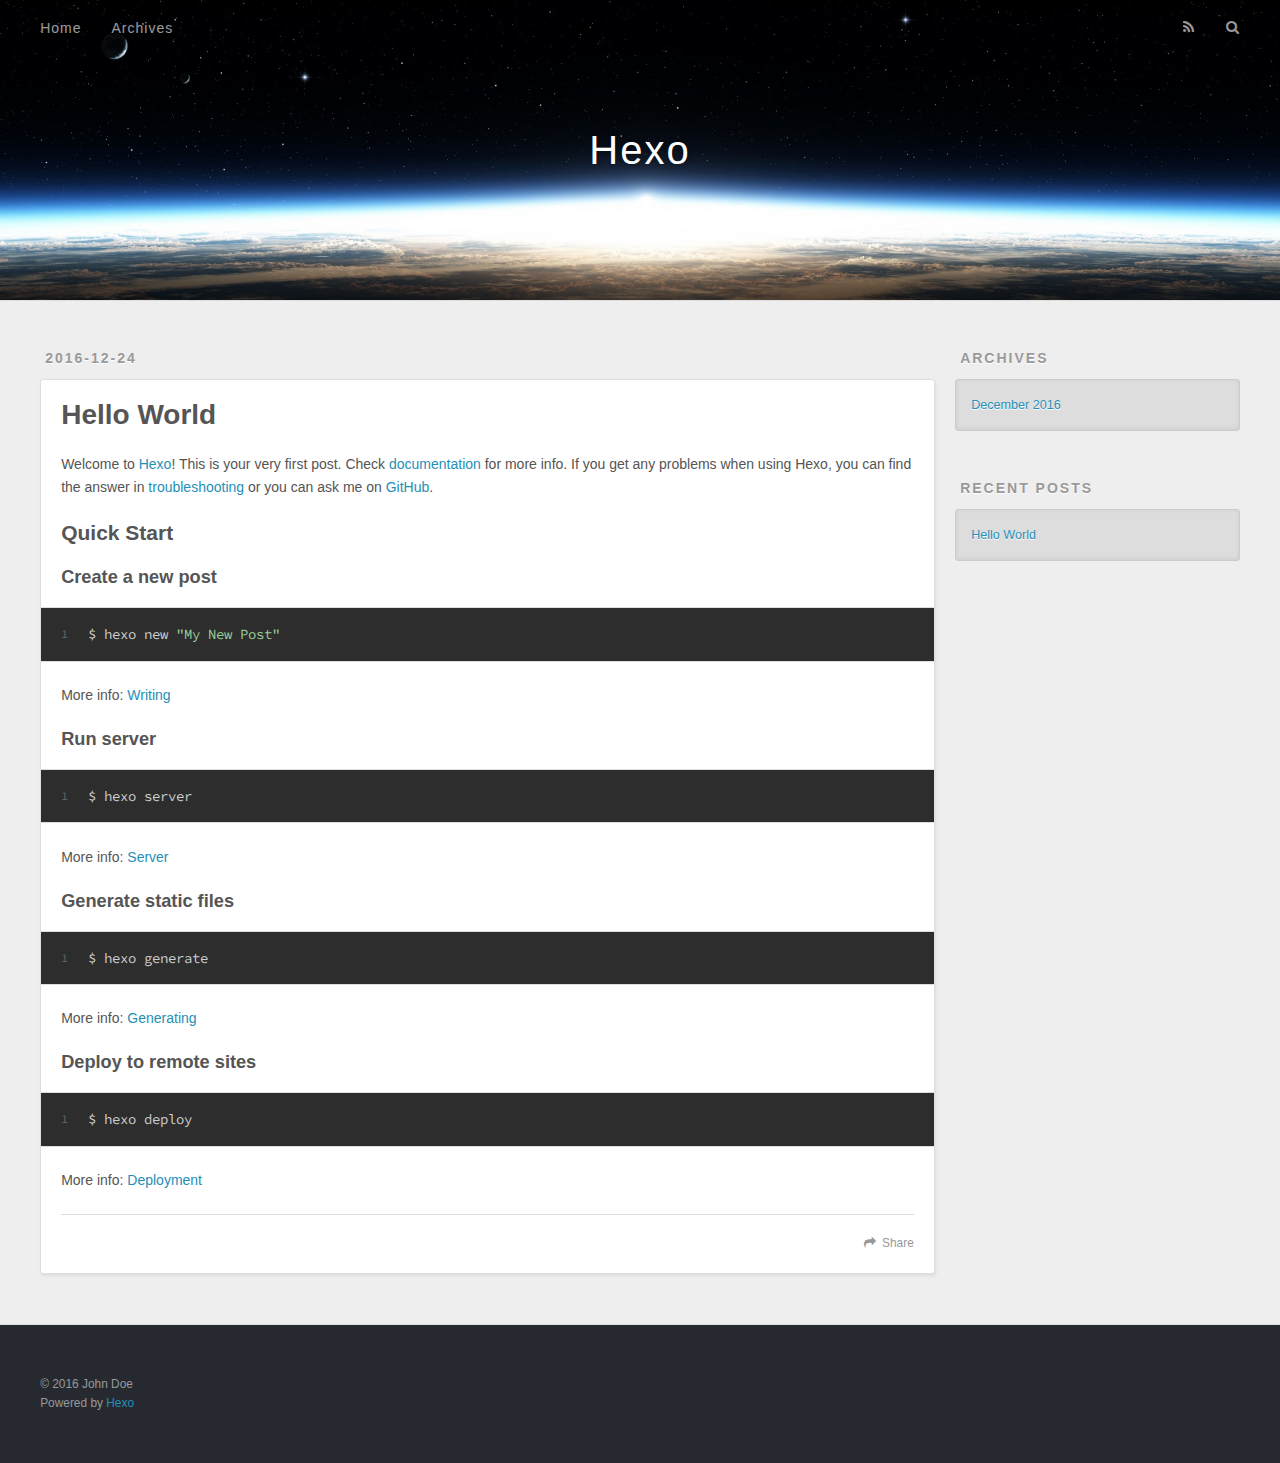
==== index.html @ 3298dacc "Site updated: 2016-12-24 10:16:02" ====
<!DOCTYPE html>
<html>
<head>
  <meta charset="utf-8">
  
  <title>Hexo</title>
  <meta name="viewport" content="width=device-width, initial-scale=1, maximum-scale=1">
  <meta property="og:type" content="website">
<meta property="og:title" content="Hexo">
<meta property="og:url" content="http://yoursite.com/index.html">
<meta property="og:site_name" content="Hexo">
<meta name="twitter:card" content="summary">
<meta name="twitter:title" content="Hexo">
  
    <link rel="alternate" href="/atom.xml" title="Hexo" type="application/atom+xml">
  
  
    <link rel="icon" href="/favicon.png">
  
  
    <link href="//fonts.googleapis.com/css?family=Source+Code+Pro" rel="stylesheet" type="text/css">
  
  <link rel="stylesheet" href="/css/style.css">
  

</head>

<body>
  <div id="container">
    <div id="wrap">
      <header id="header">
  <div id="banner"></div>
  <div id="header-outer" class="outer">
    <div id="header-title" class="inner">
      <h1 id="logo-wrap">
        <a href="/" id="logo">Hexo</a>
      </h1>
      
    </div>
    <div id="header-inner" class="inner">
      <nav id="main-nav">
        <a id="main-nav-toggle" class="nav-icon"></a>
        
          <a class="main-nav-link" href="/">Home</a>
        
          <a class="main-nav-link" href="/archives">Archives</a>
        
      </nav>
      <nav id="sub-nav">
        
          <a id="nav-rss-link" class="nav-icon" href="/atom.xml" title="RSS Feed"></a>
        
        <a id="nav-search-btn" class="nav-icon" title="Search"></a>
      </nav>
      <div id="search-form-wrap">
        <form action="//google.com/search" method="get" accept-charset="UTF-8" class="search-form"><input type="search" name="q" results="0" class="search-form-input" placeholder="Search"><button type="submit" class="search-form-submit">&#xF002;</button><input type="hidden" name="sitesearch" value="http://yoursite.com"></form>
      </div>
    </div>
  </div>
</header>
      <div class="outer">
        <section id="main">
  
    <article id="post-hello-world" class="article article-type-post" itemscope itemprop="blogPost">
  <div class="article-meta">
    <a href="/2016/12/24/hello-world/" class="article-date">
  <time datetime="2016-12-24T02:09:33.620Z" itemprop="datePublished">2016-12-24</time>
</a>
    
  </div>
  <div class="article-inner">
    
    
      <header class="article-header">
        
  
    <h1 itemprop="name">
      <a class="article-title" href="/2016/12/24/hello-world/">Hello World</a>
    </h1>
  

      </header>
    
    <div class="article-entry" itemprop="articleBody">
      
        <p>Welcome to <a href="https://hexo.io/" target="_blank" rel="external">Hexo</a>! This is your very first post. Check <a href="https://hexo.io/docs/" target="_blank" rel="external">documentation</a> for more info. If you get any problems when using Hexo, you can find the answer in <a href="https://hexo.io/docs/troubleshooting.html" target="_blank" rel="external">troubleshooting</a> or you can ask me on <a href="https://github.com/hexojs/hexo/issues" target="_blank" rel="external">GitHub</a>.</p>
<h2 id="Quick-Start"><a href="#Quick-Start" class="headerlink" title="Quick Start"></a>Quick Start</h2><h3 id="Create-a-new-post"><a href="#Create-a-new-post" class="headerlink" title="Create a new post"></a>Create a new post</h3><figure class="highlight bash"><table><tr><td class="gutter"><pre><div class="line">1</div></pre></td><td class="code"><pre><div class="line">$ hexo new <span class="string">"My New Post"</span></div></pre></td></tr></table></figure>
<p>More info: <a href="https://hexo.io/docs/writing.html" target="_blank" rel="external">Writing</a></p>
<h3 id="Run-server"><a href="#Run-server" class="headerlink" title="Run server"></a>Run server</h3><figure class="highlight bash"><table><tr><td class="gutter"><pre><div class="line">1</div></pre></td><td class="code"><pre><div class="line">$ hexo server</div></pre></td></tr></table></figure>
<p>More info: <a href="https://hexo.io/docs/server.html" target="_blank" rel="external">Server</a></p>
<h3 id="Generate-static-files"><a href="#Generate-static-files" class="headerlink" title="Generate static files"></a>Generate static files</h3><figure class="highlight bash"><table><tr><td class="gutter"><pre><div class="line">1</div></pre></td><td class="code"><pre><div class="line">$ hexo generate</div></pre></td></tr></table></figure>
<p>More info: <a href="https://hexo.io/docs/generating.html" target="_blank" rel="external">Generating</a></p>
<h3 id="Deploy-to-remote-sites"><a href="#Deploy-to-remote-sites" class="headerlink" title="Deploy to remote sites"></a>Deploy to remote sites</h3><figure class="highlight bash"><table><tr><td class="gutter"><pre><div class="line">1</div></pre></td><td class="code"><pre><div class="line">$ hexo deploy</div></pre></td></tr></table></figure>
<p>More info: <a href="https://hexo.io/docs/deployment.html" target="_blank" rel="external">Deployment</a></p>

      
    </div>
    <footer class="article-footer">
      <a data-url="http://yoursite.com/2016/12/24/hello-world/" data-id="cix2lguzc0000wvt1hul34ejm" class="article-share-link">Share</a>
      
      
    </footer>
  </div>
  
</article>


  

</section>
        
          <aside id="sidebar">
  
    

  
    

  
    
  
    
  <div class="widget-wrap">
    <h3 class="widget-title">Archives</h3>
    <div class="widget">
      <ul class="archive-list"><li class="archive-list-item"><a class="archive-list-link" href="/archives/2016/12/">December 2016</a></li></ul>
    </div>
  </div>


  
    
  <div class="widget-wrap">
    <h3 class="widget-title">Recent Posts</h3>
    <div class="widget">
      <ul>
        
          <li>
            <a href="/2016/12/24/hello-world/">Hello World</a>
          </li>
        
      </ul>
    </div>
  </div>

  
</aside>
        
      </div>
      <footer id="footer">
  
  <div class="outer">
    <div id="footer-info" class="inner">
      &copy; 2016 John Doe<br>
      Powered by <a href="http://hexo.io/" target="_blank">Hexo</a>
    </div>
  </div>
</footer>
    </div>
    <nav id="mobile-nav">
  
    <a href="/" class="mobile-nav-link">Home</a>
  
    <a href="/archives" class="mobile-nav-link">Archives</a>
  
</nav>
    

<script src="//ajax.googleapis.com/ajax/libs/jquery/2.0.3/jquery.min.js"></script>


  <link rel="stylesheet" href="/fancybox/jquery.fancybox.css">
  <script src="/fancybox/jquery.fancybox.pack.js"></script>


<script src="/js/script.js"></script>

  </div>
</body>
</html>
---- css/style.css ----
body {
  width: 100%;
}
body:before,
body:after {
  content: "";
  display: table;
}
body:after {
  clear: both;
}
html,
body,
div,
span,
applet,
object,
iframe,
h1,
h2,
h3,
h4,
h5,
h6,
p,
blockquote,
pre,
a,
abbr,
acronym,
address,
big,
cite,
code,
del,
dfn,
em,
img,
ins,
kbd,
q,
s,
samp,
small,
strike,
strong,
sub,
sup,
tt,
var,
dl,
dt,
dd,
ol,
ul,
li,
fieldset,
form,
label,
legend,
table,
caption,
tbody,
tfoot,
thead,
tr,
th,
td {
  margin: 0;
  padding: 0;
  border: 0;
  outline: 0;
  font-weight: inherit;
  font-style: inherit;
  font-family: inherit;
  font-size: 100%;
  vertical-align: baseline;
}
body {
  line-height: 1;
  color: #000;
  background: #fff;
}
ol,
ul {
  list-style: none;
}
table {
  border-collapse: separate;
  border-spacing: 0;
  vertical-align: middle;
}
caption,
th,
td {
  text-align: left;
  font-weight: normal;
  vertical-align: middle;
}
a img {
  border: none;
}
input,
button {
  margin: 0;
  padding: 0;
}
input::-moz-focus-inner,
button::-moz-focus-inner {
  border: 0;
  padding: 0;
}
@font-face {
  font-family: FontAwesome;
  font-style: normal;
  font-weight: normal;
  src: url("fonts/fontawesome-webfont.eot?v=#4.0.3");
  src: url("fonts/fontawesome-webfont.eot?#iefix&v=#4.0.3") format("embedded-opentype"), url("fonts/fontawesome-webfont.woff?v=#4.0.3") format("woff"), url("fonts/fontawesome-webfont.ttf?v=#4.0.3") format("truetype"), url("fonts/fontawesome-webfont.svg#fontawesomeregular?v=#4.0.3") format("svg");
}
html,
body,
#container {
  height: 100%;
}
body {
  background: #eee;
  font: 14px "Helvetica Neue", Helvetica, Arial, sans-serif;
  -webkit-text-size-adjust: 100%;
}
.outer {
  max-width: 1220px;
  margin: 0 auto;
  padding: 0 20px;
}
.outer:before,
.outer:after {
  content: "";
  display: table;
}
.outer:after {
  clear: both;
}
.inner {
  display: inline;
  float: left;
  width: 98.33333333333333%;
  margin: 0 0.833333333333333%;
}
.left,
.alignleft {
  float: left;
}
.right,
.alignright {
  float: right;
}
.clear {
  clear: both;
}
#container {
  position: relative;
}
.mobile-nav-on {
  overflow: hidden;
}
#wrap {
  height: 100%;
  width: 100%;
  position: absolute;
  top: 0;
  left: 0;
  -webkit-transition: 0.2s ease-out;
  -moz-transition: 0.2s ease-out;
  -ms-transition: 0.2s ease-out;
  transition: 0.2s ease-out;
  z-index: 1;
  background: #eee;
}
.mobile-nav-on #wrap {
  left: 280px;
}
@media screen and (min-width: 768px) {
  #main {
    display: inline;
    float: left;
    width: 73.33333333333333%;
    margin: 0 0.833333333333333%;
  }
}
.article-date,
.article-category-link,
.archive-year,
.widget-title {
  text-decoration: none;
  text-transform: uppercase;
  letter-spacing: 2px;
  color: #999;
  margin-bottom: 1em;
  margin-left: 5px;
  line-height: 1em;
  text-shadow: 0 1px #fff;
  font-weight: bold;
}
.article-inner,
.archive-article-inner {
  background: #fff;
  -webkit-box-shadow: 1px 2px 3px #ddd;
  box-shadow: 1px 2px 3px #ddd;
  border: 1px solid #ddd;
  border-radius: 3px;
}
.article-entry h1,
.widget h1 {
  font-size: 2em;
}
.article-entry h2,
.widget h2 {
  font-size: 1.5em;
}
.article-entry h3,
.widget h3 {
  font-size: 1.3em;
}
.article-entry h4,
.widget h4 {
  font-size: 1.2em;
}
.article-entry h5,
.widget h5 {
  font-size: 1em;
}
.article-entry h6,
.widget h6 {
  font-size: 1em;
  color: #999;
}
.article-entry hr,
.widget hr {
  border: 1px dashed #ddd;
}
.article-entry strong,
.widget strong {
  font-weight: bold;
}
.article-entry em,
.widget em,
.article-entry cite,
.widget cite {
  font-style: italic;
}
.article-entry sup,
.widget sup,
.article-entry sub,
.widget sub {
  font-size: 0.75em;
  line-height: 0;
  position: relative;
  vertical-align: baseline;
}
.article-entry sup,
.widget sup {
  top: -0.5em;
}
.article-entry sub,
.widget sub {
  bottom: -0.2em;
}
.article-entry small,
.widget small {
  font-size: 0.85em;
}
.article-entry acronym,
.widget acronym,
.article-entry abbr,
.widget abbr {
  border-bottom: 1px dotted;
}
.article-entry ul,
.widget ul,
.article-entry ol,
.widget ol,
.article-entry dl,
.widget dl {
  margin: 0 20px;
  line-height: 1.6em;
}
.article-entry ul ul,
.widget ul ul,
.article-entry ol ul,
.widget ol ul,
.article-entry ul ol,
.widget ul ol,
.article-entry ol ol,
.widget ol ol {
  margin-top: 0;
  margin-bottom: 0;
}
.article-entry ul,
.widget ul {
  list-style: disc;
}
.article-entry ol,
.widget ol {
  list-style: decimal;
}
.article-entry dt,
.widget dt {
  font-weight: bold;
}
#header {
  height: 300px;
  position: relative;
  border-bottom: 1px solid #ddd;
}
#header:before,
#header:after {
  content: "";
  position: absolute;
  left: 0;
  right: 0;
  height: 40px;
}
#header:before {
  top: 0;
  background: -webkit-linear-gradient(rgba(0,0,0,0.2), transparent);
  background: -moz-linear-gradient(rgba(0,0,0,0.2), transparent);
  background: -ms-linear-gradient(rgba(0,0,0,0.2), transparent);
  background: linear-gradient(rgba(0,0,0,0.2), transparent);
}
#header:after {
  bottom: 0;
  background: -webkit-linear-gradient(transparent, rgba(0,0,0,0.2));
  background: -moz-linear-gradient(transparent, rgba(0,0,0,0.2));
  background: -ms-linear-gradient(transparent, rgba(0,0,0,0.2));
  background: linear-gradient(transparent, rgba(0,0,0,0.2));
}
#header-outer {
  height: 100%;
  position: relative;
}
#header-inner {
  position: relative;
  overflow: hidden;
}
#banner {
  position: absolute;
  top: 0;
  left: 0;
  width: 100%;
  height: 100%;
  background: url("images/banner.jpg") center #000;
  -webkit-background-size: cover;
  -moz-background-size: cover;
  background-size: cover;
  z-index: -1;
}
#header-title {
  text-align: center;
  height: 40px;
  position: absolute;
  top: 50%;
  left: 0;
  margin-top: -20px;
}
#logo,
#subtitle {
  text-decoration: none;
  color: #fff;
  font-weight: 300;
  text-shadow: 0 1px 4px rgba(0,0,0,0.3);
}
#logo {
  font-size: 40px;
  line-height: 40px;
  letter-spacing: 2px;
}
#subtitle {
  font-size: 16px;
  line-height: 16px;
  letter-spacing: 1px;
}
#subtitle-wrap {
  margin-top: 16px;
}
#main-nav {
  float: left;
  margin-left: -15px;
}
.nav-icon,
.main-nav-link {
  float: left;
  color: #fff;
  opacity: 0.6;
  text-decoration: none;
  text-shadow: 0 1px rgba(0,0,0,0.2);
  -webkit-transition: opacity 0.2s;
  -moz-transition: opacity 0.2s;
  -ms-transition: opacity 0.2s;
  transition: opacity 0.2s;
  display: block;
  padding: 20px 15px;
}
.nav-icon:hover,
.main-nav-link:hover {
  opacity: 1;
}
.nav-icon {
  font-family: FontAwesome;
  text-align: center;
  font-size: 14px;
  width: 14px;
  height: 14px;
  padding: 20px 15px;
  position: relative;
  cursor: pointer;
}
.main-nav-link {
  font-weight: 300;
  letter-spacing: 1px;
}
@media screen and (max-width: 479px) {
  .main-nav-link {
    display: none;
  }
}
#main-nav-toggle {
  display: none;
}
#main-nav-toggle:before {
  content: "\f0c9";
}
@media screen and (max-width: 479px) {
  #main-nav-toggle {
    display: block;
  }
}
#sub-nav {
  float: right;
  margin-right: -15px;
}
#nav-rss-link:before {
  content: "\f09e";
}
#nav-search-btn:before {
  content: "\f002";
}
#search-form-wrap {
  position: absolute;
  top: 15px;
  width: 150px;
  height: 30px;
  right: -150px;
  opacity: 0;
  -webkit-transition: 0.2s ease-out;
  -moz-transition: 0.2s ease-out;
  -ms-transition: 0.2s ease-out;
  transition: 0.2s ease-out;
}
#search-form-wrap.on {
  opacity: 1;
  right: 0;
}
@media screen and (max-width: 479px) {
  #search-form-wrap {
    width: 100%;
    right: -100%;
  }
}
.search-form {
  position: absolute;
  top: 0;
  left: 0;
  right: 0;
  background: #fff;
  padding: 5px 15px;
  border-radius: 15px;
  -webkit-box-shadow: 0 0 10px rgba(0,0,0,0.3);
  box-shadow: 0 0 10px rgba(0,0,0,0.3);
}
.search-form-input {
  border: none;
  background: none;
  color: #555;
  width: 100%;
  font: 13px "Helvetica Neue", Helvetica, Arial, sans-serif;
  outline: none;
}
.search-form-input::-webkit-search-results-decoration,
.search-form-input::-webkit-search-cancel-button {
  -webkit-appearance: none;
}
.search-form-submit {
  position: absolute;
  top: 50%;
  right: 10px;
  margin-top: -7px;
  font: 13px FontAwesome;
  border: none;
  background: none;
  color: #bbb;
  cursor: pointer;
}
.search-form-submit:hover,
.search-form-submit:focus {
  color: #777;
}
.article {
  margin: 50px 0;
}
.article-inner {
  overflow: hidden;
}
.article-meta:before,
.article-meta:after {
  content: "";
  display: table;
}
.article-meta:after {
  clear: both;
}
.article-date {
  float: left;
}
.article-category {
  float: left;
  line-height: 1em;
  color: #ccc;
  text-shadow: 0 1px #fff;
  margin-left: 8px;
}
.article-category:before {
  content: "\2022";
}
.article-category-link {
  margin: 0 12px 1em;
}
.article-header {
  padding: 20px 20px 0;
}
.article-title {
  text-decoration: none;
  font-size: 2em;
  font-weight: bold;
  color: #555;
  line-height: 1.1em;
  -webkit-transition: color 0.2s;
  -moz-transition: color 0.2s;
  -ms-transition: color 0.2s;
  transition: color 0.2s;
}
a.article-title:hover {
  color: #258fb8;
}
.article-entry {
  color: #555;
  padding: 0 20px;
}
.article-entry:before,
.article-entry:after {
  content: "";
  display: table;
}
.article-entry:after {
  clear: both;
}
.article-entry p,
.article-entry table {
  line-height: 1.6em;
  margin: 1.6em 0;
}
.article-entry h1,
.article-entry h2,
.article-entry h3,
.article-entry h4,
.article-entry h5,
.article-entry h6 {
  font-weight: bold;
}
.article-entry h1,
.article-entry h2,
.article-entry h3,
.article-entry h4,
.article-entry h5,
.article-entry h6 {
  line-height: 1.1em;
  margin: 1.1em 0;
}
.article-entry a {
  color: #258fb8;
  text-decoration: none;
}
.article-entry a:hover {
  text-decoration: underline;
}
.article-entry ul,
.article-entry ol,
.article-entry dl {
  margin-top: 1.6em;
  margin-bottom: 1.6em;
}
.article-entry img,
.article-entry video {
  max-width: 100%;
  height: auto;
  display: block;
  margin: auto;
}
.article-entry iframe {
  border: none;
}
.article-entry table {
  width: 100%;
  border-collapse: collapse;
  border-spacing: 0;
}
.article-entry th {
  font-weight: bold;
  border-bottom: 3px solid #ddd;
  padding-bottom: 0.5em;
}
.article-entry td {
  border-bottom: 1px solid #ddd;
  padding: 10px 0;
}
.article-entry blockquote {
  font-family: Georgia, "Times New Roman", serif;
  font-size: 1.4em;
  margin: 1.6em 20px;
  text-align: center;
}
.article-entry blockquote footer {
  font-size: 14px;
  margin: 1.6em 0;
  font-family: "Helvetica Neue", Helvetica, Arial, sans-serif;
}
.article-entry blockquote footer cite:before {
  content: "—";
  padding: 0 0.5em;
}
.article-entry .pullquote {
  text-align: left;
  width: 45%;
  margin: 0;
}
.article-entry .pullquote.left {
  margin-left: 0.5em;
  margin-right: 1em;
}
.article-entry .pullquote.right {
  margin-right: 0.5em;
  margin-left: 1em;
}
.article-entry .caption {
  color: #999;
  display: block;
  font-size: 0.9em;
  margin-top: 0.5em;
  position: relative;
  text-align: center;
}
.article-entry .video-container {
  position: relative;
  padding-top: 56.25%;
  height: 0;
  overflow: hidden;
}
.article-entry .video-container iframe,
.article-entry .video-container object,
.article-entry .video-container embed {
  position: absolute;
  top: 0;
  left: 0;
  width: 100%;
  height: 100%;
  margin-top: 0;
}
.article-more-link a {
  display: inline-block;
  line-height: 1em;
  padding: 6px 15px;
  border-radius: 15px;
  background: #eee;
  color: #999;
  text-shadow: 0 1px #fff;
  text-decoration: none;
}
.article-more-link a:hover {
  background: #258fb8;
  color: #fff;
  text-decoration: none;
  text-shadow: 0 1px #1e7293;
}
.article-footer {
  font-size: 0.85em;
  line-height: 1.6em;
  border-top: 1px solid #ddd;
  padding-top: 1.6em;
  margin: 0 20px 20px;
}
.article-footer:before,
.article-footer:after {
  content: "";
  display: table;
}
.article-footer:after {
  clear: both;
}
.article-footer a {
  color: #999;
  text-decoration: none;
}
.article-footer a:hover {
  color: #555;
}
.article-tag-list-item {
  float: left;
  margin-right: 10px;
}
.article-tag-list-link:before {
  content: "#";
}
.article-comment-link {
  float: right;
}
.article-comment-link:before {
  content: "\f075";
  font-family: FontAwesome;
  padding-right: 8px;
}
.article-share-link {
  cursor: pointer;
  float: right;
  margin-left: 20px;
}
.article-share-link:before {
  content: "\f064";
  font-family: FontAwesome;
  padding-right: 6px;
}
#article-nav {
  position: relative;
}
#article-nav:before,
#article-nav:after {
  content: "";
  display: table;
}
#article-nav:after {
  clear: both;
}
@media screen and (min-width: 768px) {
  #article-nav {
    margin: 50px 0;
  }
  #article-nav:before {
    width: 8px;
    height: 8px;
    position: absolute;
    top: 50%;
    left: 50%;
    margin-top: -4px;
    margin-left: -4px;
    content: "";
    border-radius: 50%;
    background: #ddd;
    -webkit-box-shadow: 0 1px 2px #fff;
    box-shadow: 0 1px 2px #fff;
  }
}
.article-nav-link-wrap {
  text-decoration: none;
  text-shadow: 0 1px #fff;
  color: #999;
  -webkit-box-sizing: border-box;
  -moz-box-sizing: border-box;
  box-sizing: border-box;
  margin-top: 50px;
  text-align: center;
  display: block;
}
.article-nav-link-wrap:hover {
  color: #555;
}
@media screen and (min-width: 768px) {
  .article-nav-link-wrap {
    width: 50%;
    margin-top: 0;
  }
}
@media screen and (min-width: 768px) {
  #article-nav-newer {
    float: left;
    text-align: right;
    padding-right: 20px;
  }
}
@media screen and (min-width: 768px) {
  #article-nav-older {
    float: right;
    text-align: left;
    padding-left: 20px;
  }
}
.article-nav-caption {
  text-transform: uppercase;
  letter-spacing: 2px;
  color: #ddd;
  line-height: 1em;
  font-weight: bold;
}
#article-nav-newer .article-nav-caption {
  margin-right: -2px;
}
.article-nav-title {
  font-size: 0.85em;
  line-height: 1.6em;
  margin-top: 0.5em;
}
.article-share-box {
  position: absolute;
  display: none;
  background: #fff;
  -webkit-box-shadow: 1px 2px 10px rgba(0,0,0,0.2);
  box-shadow: 1px 2px 10px rgba(0,0,0,0.2);
  border-radius: 3px;
  margin-left: -145px;
  overflow: hidden;
  z-index: 1;
}
.article-share-box.on {
  display: block;
}
.article-share-input {
  width: 100%;
  background: none;
  -webkit-box-sizing: border-box;
  -moz-box-sizing: border-box;
  box-sizing: border-box;
  font: 14px "Helvetica Neue", Helvetica, Arial, sans-serif;
  padding: 0 15px;
  color: #555;
  outline: none;
  border: 1px solid #ddd;
  border-radius: 3px 3px 0 0;
  height: 36px;
  line-height: 36px;
}
.article-share-links {
  background: #eee;
}
.article-share-links:before,
.article-share-links:after {
  content: "";
  display: table;
}
.article-share-links:after {
  clear: both;
}
.article-share-twitter,
.article-share-facebook,
.article-share-pinterest,
.article-share-google {
  width: 50px;
  height: 36px;
  display: block;
  float: left;
  position: relative;
  color: #999;
  text-shadow: 0 1px #fff;
}
.article-share-twitter:before,
.article-share-facebook:before,
.article-share-pinterest:before,
.article-share-google:before {
  font-size: 20px;
  font-family: FontAwesome;
  width: 20px;
  height: 20px;
  position: absolute;
  top: 50%;
  left: 50%;
  margin-top: -10px;
  margin-left: -10px;
  text-align: center;
}
.article-share-twitter:hover,
.article-share-facebook:hover,
.article-share-pinterest:hover,
.article-share-google:hover {
  color: #fff;
}
.article-share-twitter:before {
  content: "\f099";
}
.article-share-twitter:hover {
  background: #00aced;
  text-shadow: 0 1px #008abe;
}
.article-share-facebook:before {
  content: "\f09a";
}
.article-share-facebook:hover {
  background: #3b5998;
  text-shadow: 0 1px #2f477a;
}
.article-share-pinterest:before {
  content: "\f0d2";
}
.article-share-pinterest:hover {
  background: #cb2027;
  text-shadow: 0 1px #a21a1f;
}
.article-share-google:before {
  content: "\f0d5";
}
.article-share-google:hover {
  background: #dd4b39;
  text-shadow: 0 1px #be3221;
}
.article-gallery {
  background: #000;
  position: relative;
}
.article-gallery-photos {
  position: relative;
  overflow: hidden;
}
.article-gallery-img {
  display: none;
  max-width: 100%;
}
.article-gallery-img:first-child {
  display: block;
}
.article-gallery-img.loaded {
  position: absolute;
  display: block;
}
.article-gallery-img img {
  display: block;
  max-width: 100%;
  margin: 0 auto;
}
#comments {
  background: #fff;
  -webkit-box-shadow: 1px 2px 3px #ddd;
  box-shadow: 1px 2px 3px #ddd;
  padding: 20px;
  border: 1px solid #ddd;
  border-radius: 3px;
  margin: 50px 0;
}
#comments a {
  color: #258fb8;
}
.archives-wrap {
  margin: 50px 0;
}
.archives:before,
.archives:after {
  content: "";
  display: table;
}
.archives:after {
  clear: both;
}
.archive-year-wrap {
  margin-bottom: 1em;
}
.archives {
  -webkit-column-gap: 10px;
  -moz-column-gap: 10px;
  column-gap: 10px;
}
@media screen and (min-width: 480px) and (max-width: 767px) {
  .archives {
    -webkit-column-count: 2;
    -moz-column-count: 2;
    column-count: 2;
  }
}
@media screen and (min-width: 768px) {
  .archives {
    -webkit-column-count: 3;
    -moz-column-count: 3;
    column-count: 3;
  }
}
.archive-article {
  -webkit-column-break-inside: avoid;
  page-break-inside: avoid;
  overflow: hidden;
  break-inside: avoid-column;
}
.archive-article-inner {
  padding: 10px;
  margin-bottom: 15px;
}
.archive-article-title {
  text-decoration: none;
  font-weight: bold;
  color: #555;
  -webkit-transition: color 0.2s;
  -moz-transition: color 0.2s;
  -ms-transition: color 0.2s;
  transition: color 0.2s;
  line-height: 1.6em;
}
.archive-article-title:hover {
  color: #258fb8;
}
.archive-article-footer {
  margin-top: 1em;
}
.archive-article-date {
  color: #999;
  text-decoration: none;
  font-size: 0.85em;
  line-height: 1em;
  margin-bottom: 0.5em;
  display: block;
}
#page-nav {
  margin: 50px auto;
  background: #fff;
  -webkit-box-shadow: 1px 2px 3px #ddd;
  box-shadow: 1px 2px 3px #ddd;
  border: 1px solid #ddd;
  border-radius: 3px;
  text-align: center;
  color: #999;
  overflow: hidden;
}
#page-nav:before,
#page-nav:after {
  content: "";
  display: table;
}
#page-nav:after {
  clear: both;
}
#page-nav a,
#page-nav span {
  padding: 10px 20px;
  line-height: 1;
  height: 2ex;
}
#page-nav a {
  color: #999;
  text-decoration: none;
}
#page-nav a:hover {
  background: #999;
  color: #fff;
}
#page-nav .prev {
  float: left;
}
#page-nav .next {
  float: right;
}
#page-nav .page-number {
  display: inline-block;
}
@media screen and (max-width: 479px) {
  #page-nav .page-number {
    display: none;
  }
}
#page-nav .current {
  color: #555;
  font-weight: bold;
}
#page-nav .space {
  color: #ddd;
}
#footer {
  background: #262a30;
  padding: 50px 0;
  border-top: 1px solid #ddd;
  color: #999;
}
#footer a {
  color: #258fb8;
  text-decoration: none;
}
#footer a:hover {
  text-decoration: underline;
}
#footer-info {
  line-height: 1.6em;
  font-size: 0.85em;
}
.article-entry pre,
.article-entry .highlight {
  background: #2d2d2d;
  margin: 0 -20px;
  padding: 15px 20px;
  border-style: solid;
  border-color: #ddd;
  border-width: 1px 0;
  overflow: auto;
  color: #ccc;
  line-height: 22.400000000000002px;
}
.article-entry .highlight .gutter pre,
.article-entry .gist .gist-file .gist-data .line-numbers {
  color: #666;
  font-size: 0.85em;
}
.article-entry pre,
.article-entry code {
  font-family: "Source Code Pro", Consolas, Monaco, Menlo, Consolas, monospace;
}
.article-entry code {
  background: #eee;
  text-shadow: 0 1px #fff;
  padding: 0 0.3em;
}
.article-entry pre code {
  background: none;
  text-shadow: none;
  padding: 0;
}
.article-entry .highlight pre {
  border: none;
  margin: 0;
  padding: 0;
}
.article-entry .highlight table {
  margin: 0;
  width: auto;
}
.article-entry .highlight td {
  border: none;
  padding: 0;
}
.article-entry .highlight figcaption {
  font-size: 0.85em;
  color: #999;
  line-height: 1em;
  margin-bottom: 1em;
}
.article-entry .highlight figcaption:before,
.article-entry .highlight figcaption:after {
  content: "";
  display: table;
}
.article-entry .highlight figcaption:after {
  clear: both;
}
.article-entry .highlight figcaption a {
  float: right;
}
.article-entry .highlight .gutter pre {
  text-align: right;
  padding-right: 20px;
}
.article-entry .highlight .line {
  height: 22.400000000000002px;
}
.article-entry .highlight .line.marked {
  background: #515151;
}
.article-entry .gist {
  margin: 0 -20px;
  border-style: solid;
  border-color: #ddd;
  border-width: 1px 0;
  background: #2d2d2d;
  padding: 15px 20px 15px 0;
}
.article-entry .gist .gist-file {
  border: none;
  font-family: "Source Code Pro", Consolas, Monaco, Menlo, Consolas, monospace;
  margin: 0;
}
.article-entry .gist .gist-file .gist-data {
  background: none;
  border: none;
}
.article-entry .gist .gist-file .gist-data .line-numbers {
  background: none;
  border: none;
  padding: 0 20px 0 0;
}
.article-entry .gist .gist-file .gist-data .line-data {
  padding: 0 !important;
}
.article-entry .gist .gist-file .highlight {
  margin: 0;
  padding: 0;
  border: none;
}
.article-entry .gist .gist-file .gist-meta {
  background: #2d2d2d;
  color: #999;
  font: 0.85em "Helvetica Neue", Helvetica, Arial, sans-serif;
  text-shadow: 0 0;
  padding: 0;
  margin-top: 1em;
  margin-left: 20px;
}
.article-entry .gist .gist-file .gist-meta a {
  color: #258fb8;
  font-weight: normal;
}
.article-entry .gist .gist-file .gist-meta a:hover {
  text-decoration: underline;
}
pre .comment,
pre .title {
  color: #999;
}
pre .variable,
pre .attribute,
pre .tag,
pre .regexp,
pre .ruby .constant,
pre .xml .tag .title,
pre .xml .pi,
pre .xml .doctype,
pre .html .doctype,
pre .css .id,
pre .css .class,
pre .css .pseudo {
  color: #f2777a;
}
pre .number,
pre .preprocessor,
pre .built_in,
pre .literal,
pre .params,
pre .constant {
  color: #f99157;
}
pre .class,
pre .ruby .class .title,
pre .css .rules .attribute {
  color: #9c9;
}
pre .string,
pre .value,
pre .inheritance,
pre .header,
pre .ruby .symbol,
pre .xml .cdata {
  color: #9c9;
}
pre .css .hexcolor {
  color: #6cc;
}
pre .function,
pre .python .decorator,
pre .python .title,
pre .ruby .function .title,
pre .ruby .title .keyword,
pre .perl .sub,
pre .javascript .title,
pre .coffeescript .title {
  color: #69c;
}
pre .keyword,
pre .javascript .function {
  color: #c9c;
}
@media screen and (max-width: 479px) {
  #mobile-nav {
    position: absolute;
    top: 0;
    left: 0;
    width: 280px;
    height: 100%;
    background: #191919;
    border-right: 1px solid #fff;
  }
}
@media screen and (max-width: 479px) {
  .mobile-nav-link {
    display: block;
    color: #999;
    text-decoration: none;
    padding: 15px 20px;
    font-weight: bold;
  }
  .mobile-nav-link:hover {
    color: #fff;
  }
}
@media screen and (min-width: 768px) {
  #sidebar {
    display: inline;
    float: left;
    width: 23.333333333333332%;
    margin: 0 0.833333333333333%;
  }
}
.widget-wrap {
  margin: 50px 0;
}
.widget {
  color: #777;
  text-shadow: 0 1px #fff;
  background: #ddd;
  -webkit-box-shadow: 0 -1px 4px #ccc inset;
  box-shadow: 0 -1px 4px #ccc inset;
  border: 1px solid #ccc;
  padding: 15px;
  border-radius: 3px;
}
.widget a {
  color: #258fb8;
  text-decoration: none;
}
.widget a:hover {
  text-decoration: underline;
}
.widget ul ul,
.widget ol ul,
.widget dl ul,
.widget ul ol,
.widget ol ol,
.widget dl ol,
.widget ul dl,
.widget ol dl,
.widget dl dl {
  margin-left: 15px;
  list-style: disc;
}
.widget {
  line-height: 1.6em;
  word-wrap: break-word;
  font-size: 0.9em;
}
.widget ul,
.widget ol {
  list-style: none;
  margin: 0;
}
.widget ul ul,
.widget ol ul,
.widget ul ol,
.widget ol ol {
  margin: 0 20px;
}
.widget ul ul,
.widget ol ul {
  list-style: disc;
}
.widget ul ol,
.widget ol ol {
  list-style: decimal;
}
.category-list-count,
.tag-list-count,
.archive-list-count {
  padding-left: 5px;
  color: #999;
  font-size: 0.85em;
}
.category-list-count:before,
.tag-list-count:before,
.archive-list-count:before {
  content: "(";
}
.category-list-count:after,
.tag-list-count:after,
.archive-list-count:after {
  content: ")";
}
.tagcloud a {
  margin-right: 5px;
  display: inline-block;
}
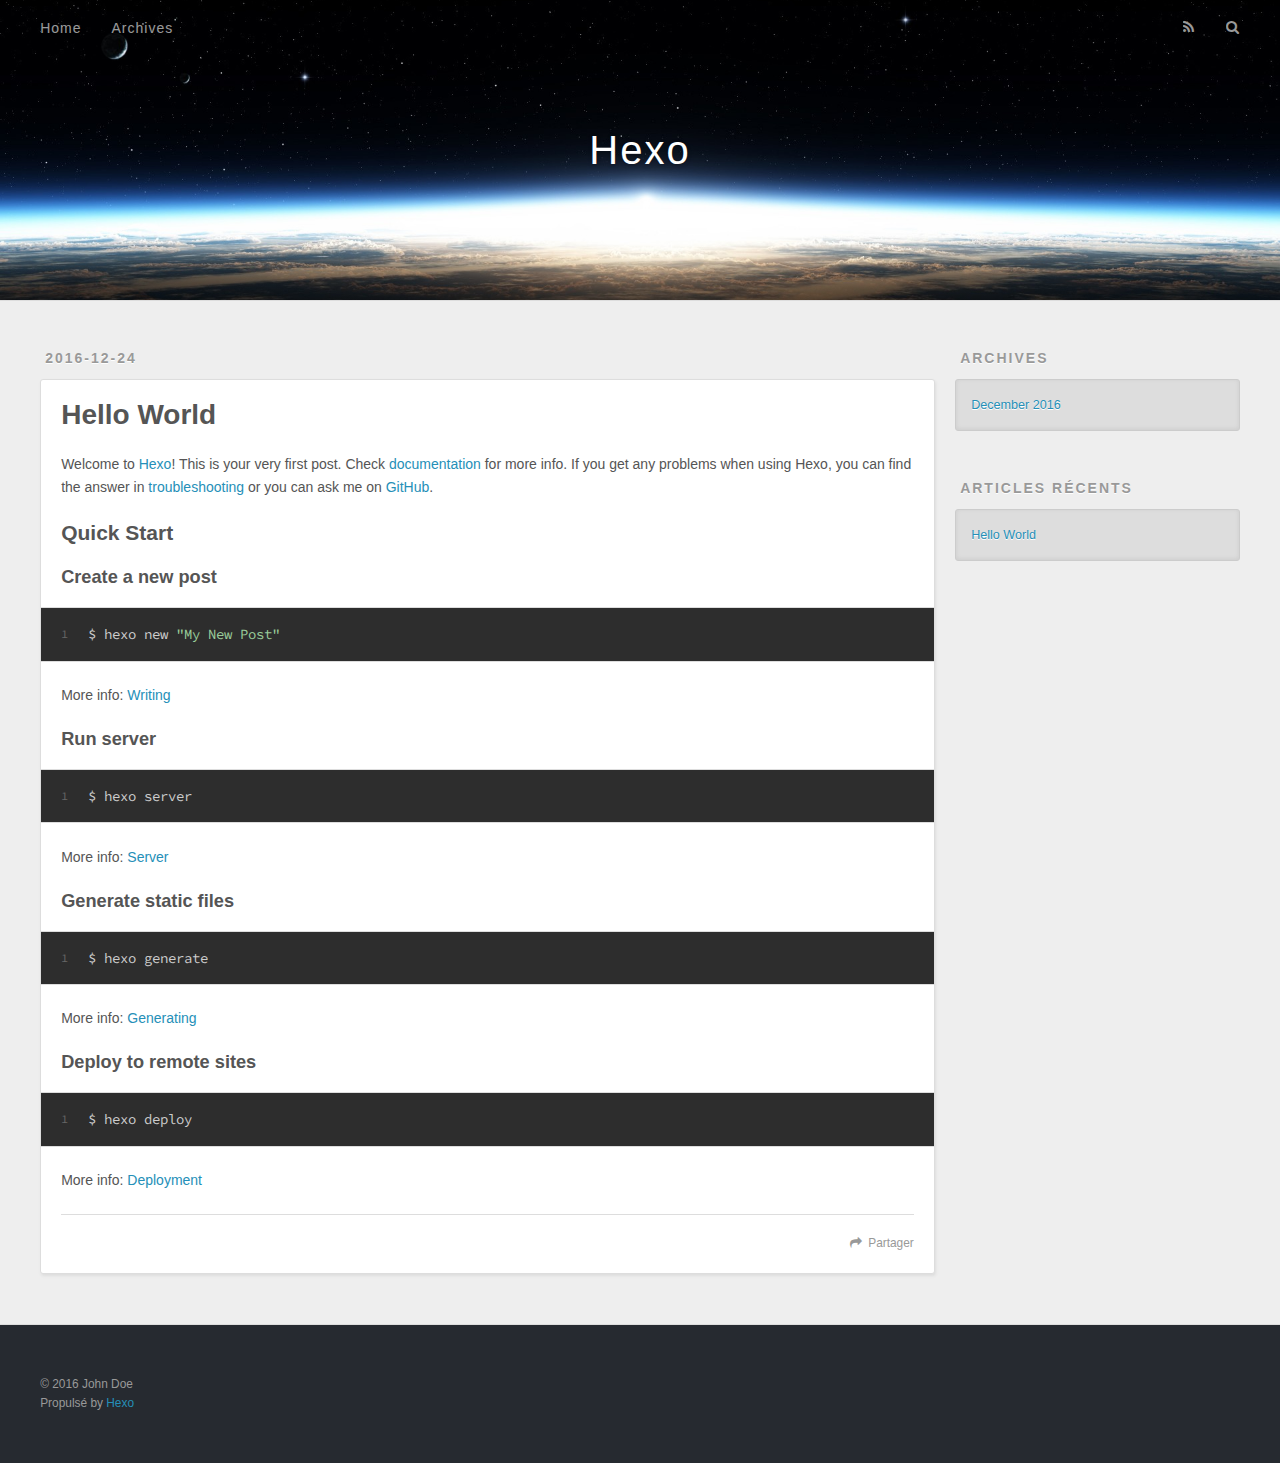
==== commit 38b0eead: "Site updated: 2016-12-24 10:20:09" ====
--- a/index.html
+++ b/index.html
@@ -48,9 +48,9 @@
       </nav>
       <nav id="sub-nav">
         
-          <a id="nav-rss-link" class="nav-icon" href="/atom.xml" title="RSS Feed"></a>
+          <a id="nav-rss-link" class="nav-icon" href="/atom.xml" title="Flux RSS"></a>
         
-        <a id="nav-search-btn" class="nav-icon" title="Search"></a>
+        <a id="nav-search-btn" class="nav-icon" title="Rechercher"></a>
       </nav>
       <div id="search-form-wrap">
         <form action="//google.com/search" method="get" accept-charset="UTF-8" class="search-form"><input type="search" name="q" results="0" class="search-form-input" placeholder="Search"><button type="submit" class="search-form-submit">&#xF002;</button><input type="hidden" name="sitesearch" value="http://yoursite.com"></form>
@@ -96,7 +96,7 @@
       
     </div>
     <footer class="article-footer">
-      <a data-url="http://yoursite.com/2016/12/24/hello-world/" data-id="cix2lguzc0000wvt1hul34ejm" class="article-share-link">Share</a>
+      <a data-url="http://yoursite.com/2016/12/24/hello-world/" data-id="cix2lm14e0000zit131ihtjbo" class="article-share-link">Partager</a>
       
       
     </footer>
@@ -131,7 +131,7 @@
   
     
   <div class="widget-wrap">
-    <h3 class="widget-title">Recent Posts</h3>
+    <h3 class="widget-title">Articles récents</h3>
     <div class="widget">
       <ul>
         
@@ -152,7 +152,7 @@
   <div class="outer">
     <div id="footer-info" class="inner">
       &copy; 2016 John Doe<br>
-      Powered by <a href="http://hexo.io/" target="_blank">Hexo</a>
+      Propulsé by <a href="http://hexo.io/" target="_blank">Hexo</a>
     </div>
   </div>
 </footer>
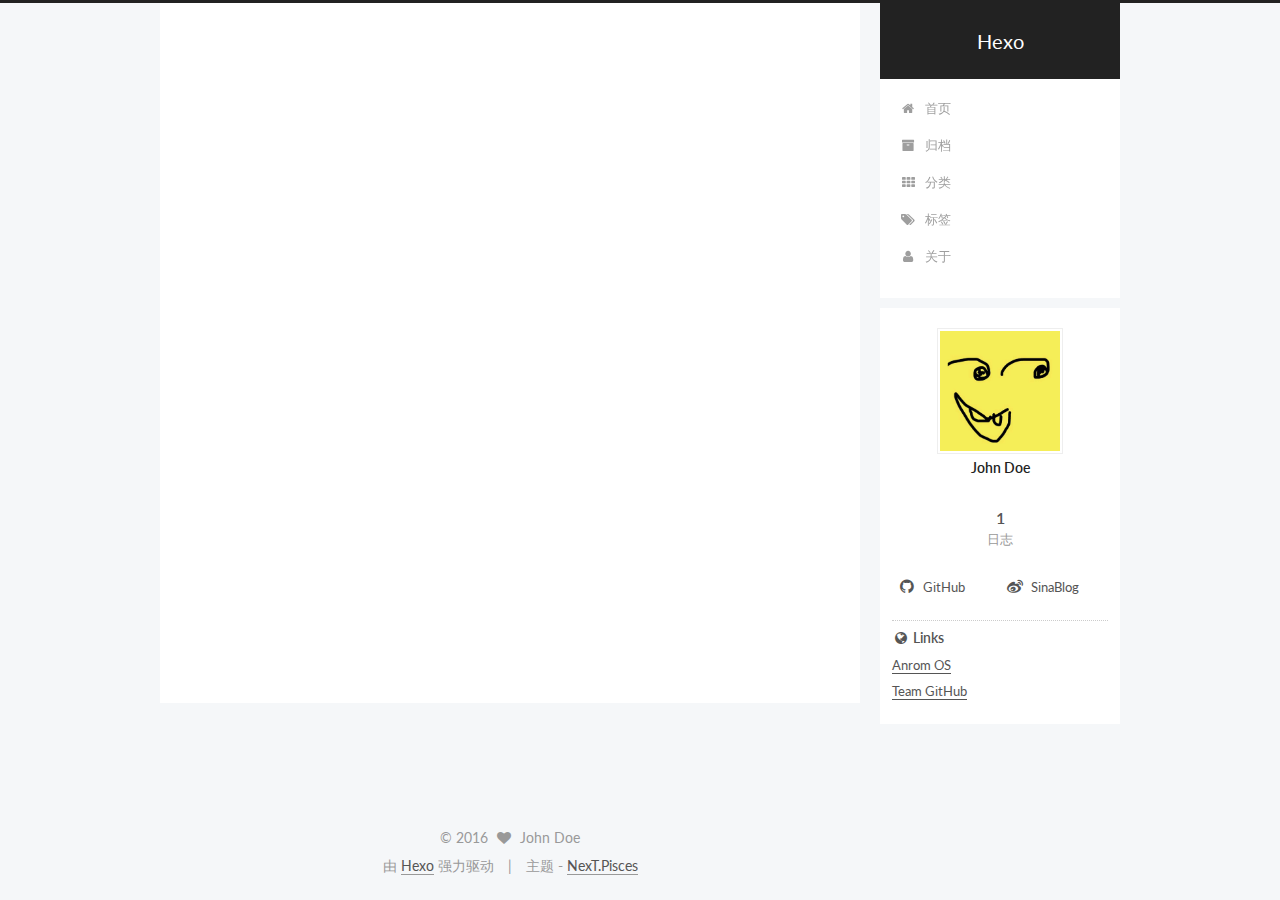
==== commit 0e3cf172: "Site updated: 2016-12-24 10:55:25" ====
--- a/index.html
+++ b/index.html
@@ -1,180 +1,596 @@
-<!DOCTYPE html>
-<html>
+<!doctype html>
+
+
+
+  
+
+
+<html class="theme-next pisces use-motion">
 <head>
-  <meta charset="utf-8">
-  
-  <title>Hexo</title>
-  <meta name="viewport" content="width=device-width, initial-scale=1, maximum-scale=1">
-  <meta property="og:type" content="website">
+  <meta charset="UTF-8"/>
+<meta http-equiv="X-UA-Compatible" content="IE=edge,chrome=1" />
+<meta name="viewport" content="width=device-width, initial-scale=1, maximum-scale=1"/>
+
+
+
+<meta http-equiv="Cache-Control" content="no-transform" />
+<meta http-equiv="Cache-Control" content="no-siteapp" />
+
+
+
+
+
+
+
+
+
+
+
+
+  
+  
+  <link href="/vendors/fancybox/source/jquery.fancybox.css?v=2.1.5" rel="stylesheet" type="text/css" />
+
+
+
+
+  
+  
+  
+  
+
+  
+    
+    
+  
+
+  
+
+  
+
+  
+
+  
+
+  
+    
+    
+    <link href="//fonts.googleapis.com/css?family=Lato:300,300italic,400,400italic,700,700italic&subset=latin,latin-ext" rel="stylesheet" type="text/css">
+  
+
+
+
+
+
+
+<link href="/vendors/font-awesome/css/font-awesome.min.css?v=4.4.0" rel="stylesheet" type="text/css" />
+
+<link href="/css/main.css?v=5.0.1" rel="stylesheet" type="text/css" />
+
+
+  <meta name="keywords" content="Hexo, NexT" />
+
+
+
+
+
+
+
+
+  <link rel="shortcut icon" type="image/x-icon" href="/favicon.ico?v=5.0.1" />
+
+
+
+
+
+
+<meta property="og:type" content="website">
 <meta property="og:title" content="Hexo">
 <meta property="og:url" content="http://yoursite.com/index.html">
 <meta property="og:site_name" content="Hexo">
 <meta name="twitter:card" content="summary">
 <meta name="twitter:title" content="Hexo">
-  
-    <link rel="alternate" href="/atom.xml" title="Hexo" type="application/atom+xml">
-  
-  
-    <link rel="icon" href="/favicon.png">
-  
-  
-    <link href="//fonts.googleapis.com/css?family=Source+Code+Pro" rel="stylesheet" type="text/css">
-  
-  <link rel="stylesheet" href="/css/style.css">
-  
-
+
+
+
+<script type="text/javascript" id="hexo.configuration">
+  var NexT = window.NexT || {};
+  var CONFIG = {
+    scheme: 'Pisces',
+    sidebar: {"position":"right","display":"post"},
+    fancybox: true,
+    motion: true,
+    duoshuo: {
+      userId: 0,
+      author: '博主'
+    }
+  };
+</script>
+
+
+
+
+  <link rel="canonical" href="http://yoursite.com/"/>
+
+  <title> Hexo </title>
 </head>
 
-<body>
-  <div id="container">
-    <div id="wrap">
-      <header id="header">
-  <div id="banner"></div>
-  <div id="header-outer" class="outer">
-    <div id="header-title" class="inner">
-      <h1 id="logo-wrap">
-        <a href="/" id="logo">Hexo</a>
-      </h1>
+<body itemscope itemtype="http://schema.org/WebPage" lang="zh-Hans">
+
+  
+
+
+
+
+
+
+
+
+
+
+  
+  
+    
+  
+
+  <div class="container one-collumn sidebar-position-right 
+   page-home 
+ ">
+    <div class="headband"></div>
+
+    <header id="header" class="header" itemscope itemtype="http://schema.org/WPHeader">
+      <div class="header-inner"><div class="site-meta ">
+  
+
+  <div class="custom-logo-site-title">
+    <a href="/"  class="brand" rel="start">
+      <span class="logo-line-before"><i></i></span>
+      <span class="site-title">Hexo</span>
+      <span class="logo-line-after"><i></i></span>
+    </a>
+  </div>
+  <p class="site-subtitle"></p>
+</div>
+
+<div class="site-nav-toggle">
+  <button>
+    <span class="btn-bar"></span>
+    <span class="btn-bar"></span>
+    <span class="btn-bar"></span>
+  </button>
+</div>
+
+<nav class="site-nav">
+  
+
+  
+    <ul id="menu" class="menu">
+      
+        
+        <li class="menu-item menu-item-home">
+          <a href="/" rel="section">
+            
+              <i class="menu-item-icon fa fa-fw fa-home"></i> <br />
+            
+            首页
+          </a>
+        </li>
+      
+        
+        <li class="menu-item menu-item-archives">
+          <a href="/archives" rel="section">
+            
+              <i class="menu-item-icon fa fa-fw fa-archive"></i> <br />
+            
+            归档
+          </a>
+        </li>
+      
+        
+        <li class="menu-item menu-item-categories">
+          <a href="/categories" rel="section">
+            
+              <i class="menu-item-icon fa fa-fw fa-th"></i> <br />
+            
+            分类
+          </a>
+        </li>
+      
+        
+        <li class="menu-item menu-item-tags">
+          <a href="/tags" rel="section">
+            
+              <i class="menu-item-icon fa fa-fw fa-tags"></i> <br />
+            
+            标签
+          </a>
+        </li>
+      
+        
+        <li class="menu-item menu-item-about">
+          <a href="/about" rel="section">
+            
+              <i class="menu-item-icon fa fa-fw fa-user"></i> <br />
+            
+            关于
+          </a>
+        </li>
+      
+
+      
+    </ul>
+  
+
+  
+</nav>
+
+ </div>
+    </header>
+
+    <main id="main" class="main">
+      <div class="main-inner">
+        <div class="content-wrap">
+          <div id="content" class="content">
+            
+  <section id="posts" class="posts-expand">
+    
+      
+
+  
+  
+
+  
+  
+  
+
+  <article class="post post-type-normal " itemscope itemtype="http://schema.org/Article">
+
+    
+      <header class="post-header">
+
+        
+        
+          <h1 class="post-title" itemprop="name headline">
+            
+            
+              
+                
+                <a class="post-title-link" href="/2016/12/24/hello-world/" itemprop="url">
+                  Hello World
+                </a>
+              
+            
+          </h1>
+        
+
+        <div class="post-meta">
+          <span class="post-time">
+            <span class="post-meta-item-icon">
+              <i class="fa fa-calendar-o"></i>
+            </span>
+            <span class="post-meta-item-text">发表于</span>
+            <time itemprop="dateCreated" datetime="2016-12-24T10:09:33+08:00" content="2016-12-24">
+              2016-12-24
+            </time>
+          </span>
+
+          
+
+          
+            
+              <span class="post-comments-count">
+                &nbsp; | &nbsp;
+                <a href="/2016/12/24/hello-world/#comments" itemprop="discussionUrl">
+                  <span class="post-comments-count ds-thread-count" data-thread-key="2016/12/24/hello-world/" itemprop="commentsCount"></span>
+                </a>
+              </span>
+            
+          
+
+          
+
+          
+          
+
+          
+        </div>
+      </header>
+    
+
+
+    <div class="post-body" itemprop="articleBody">
+
+      
+      
+
+      
+        
+          
+          Welcome to Hexo! This is your very first post. Check documentation for more info. If you get any problems when using Hexo, you can find the answer in troubleshooting or you can ask me on GitHub.
+Quick StartCreate a new post1$ hexo new "My New Post"
+M
+          ...
+
+          <div class="post-more-link text-center">
+            <a class="btn" href="/2016/12/24/hello-world/" rel="contents">
+              阅读全文 &raquo;
+            </a>
+          </div>
+        
       
     </div>
-    <div id="header-inner" class="inner">
-      <nav id="main-nav">
-        <a id="main-nav-toggle" class="nav-icon"></a>
-        
-          <a class="main-nav-link" href="/">Home</a>
-        
-          <a class="main-nav-link" href="/archives">Archives</a>
-        
-      </nav>
-      <nav id="sub-nav">
-        
-          <a id="nav-rss-link" class="nav-icon" href="/atom.xml" title="Flux RSS"></a>
-        
-        <a id="nav-search-btn" class="nav-icon" title="Rechercher"></a>
-      </nav>
-      <div id="search-form-wrap">
-        <form action="//google.com/search" method="get" accept-charset="UTF-8" class="search-form"><input type="search" name="q" results="0" class="search-form-input" placeholder="Search"><button type="submit" class="search-form-submit">&#xF002;</button><input type="hidden" name="sitesearch" value="http://yoursite.com"></form>
-      </div>
+
+    <div>
+      
+    </div>
+
+    <div>
+      
+    </div>
+
+    <footer class="post-footer">
+      
+
+      
+
+      
+      
+        <div class="post-eof"></div>
+      
+    </footer>
+  </article>
+
+
+    
+  </section>
+
+  
+
+
+          </div>
+          
+
+
+          
+
+        </div>
+        
+          
+  
+  <div class="sidebar-toggle">
+    <div class="sidebar-toggle-line-wrap">
+      <span class="sidebar-toggle-line sidebar-toggle-line-first"></span>
+      <span class="sidebar-toggle-line sidebar-toggle-line-middle"></span>
+      <span class="sidebar-toggle-line sidebar-toggle-line-last"></span>
     </div>
   </div>
-</header>
-      <div class="outer">
-        <section id="main">
-  
-    <article id="post-hello-world" class="article article-type-post" itemscope itemprop="blogPost">
-  <div class="article-meta">
-    <a href="/2016/12/24/hello-world/" class="article-date">
-  <time datetime="2016-12-24T02:09:33.620Z" itemprop="datePublished">2016-12-24</time>
-</a>
-    
-  </div>
-  <div class="article-inner">
-    
-    
-      <header class="article-header">
-        
-  
-    <h1 itemprop="name">
-      <a class="article-title" href="/2016/12/24/hello-world/">Hello World</a>
-    </h1>
-  
-
-      </header>
-    
-    <div class="article-entry" itemprop="articleBody">
-      
-        <p>Welcome to <a href="https://hexo.io/" target="_blank" rel="external">Hexo</a>! This is your very first post. Check <a href="https://hexo.io/docs/" target="_blank" rel="external">documentation</a> for more info. If you get any problems when using Hexo, you can find the answer in <a href="https://hexo.io/docs/troubleshooting.html" target="_blank" rel="external">troubleshooting</a> or you can ask me on <a href="https://github.com/hexojs/hexo/issues" target="_blank" rel="external">GitHub</a>.</p>
-<h2 id="Quick-Start"><a href="#Quick-Start" class="headerlink" title="Quick Start"></a>Quick Start</h2><h3 id="Create-a-new-post"><a href="#Create-a-new-post" class="headerlink" title="Create a new post"></a>Create a new post</h3><figure class="highlight bash"><table><tr><td class="gutter"><pre><div class="line">1</div></pre></td><td class="code"><pre><div class="line">$ hexo new <span class="string">"My New Post"</span></div></pre></td></tr></table></figure>
-<p>More info: <a href="https://hexo.io/docs/writing.html" target="_blank" rel="external">Writing</a></p>
-<h3 id="Run-server"><a href="#Run-server" class="headerlink" title="Run server"></a>Run server</h3><figure class="highlight bash"><table><tr><td class="gutter"><pre><div class="line">1</div></pre></td><td class="code"><pre><div class="line">$ hexo server</div></pre></td></tr></table></figure>
-<p>More info: <a href="https://hexo.io/docs/server.html" target="_blank" rel="external">Server</a></p>
-<h3 id="Generate-static-files"><a href="#Generate-static-files" class="headerlink" title="Generate static files"></a>Generate static files</h3><figure class="highlight bash"><table><tr><td class="gutter"><pre><div class="line">1</div></pre></td><td class="code"><pre><div class="line">$ hexo generate</div></pre></td></tr></table></figure>
-<p>More info: <a href="https://hexo.io/docs/generating.html" target="_blank" rel="external">Generating</a></p>
-<h3 id="Deploy-to-remote-sites"><a href="#Deploy-to-remote-sites" class="headerlink" title="Deploy to remote sites"></a>Deploy to remote sites</h3><figure class="highlight bash"><table><tr><td class="gutter"><pre><div class="line">1</div></pre></td><td class="code"><pre><div class="line">$ hexo deploy</div></pre></td></tr></table></figure>
-<p>More info: <a href="https://hexo.io/docs/deployment.html" target="_blank" rel="external">Deployment</a></p>
-
-      
+
+  <aside id="sidebar" class="sidebar">
+    <div class="sidebar-inner">
+
+      
+
+      
+
+      <section class="site-overview sidebar-panel  sidebar-panel-active ">
+        <div class="site-author motion-element" itemprop="author" itemscope itemtype="http://schema.org/Person">
+          <img class="site-author-image" itemprop="image"
+               src="/images/avatar.gif"
+               alt="John Doe" />
+          <p class="site-author-name" itemprop="name">John Doe</p>
+          <p class="site-description motion-element" itemprop="description"></p>
+        </div>
+        <nav class="site-state motion-element">
+          <div class="site-state-item site-state-posts">
+            <a href="/archives">
+              <span class="site-state-item-count">1</span>
+              <span class="site-state-item-name">日志</span>
+            </a>
+          </div>
+
+          
+
+          
+
+        </nav>
+
+        
+
+        <div class="links-of-author motion-element">
+          
+            
+              <span class="links-of-author-item">
+                <a href="https://github.com/IChrisKing" target="_blank" title="GitHub">
+                  
+                    <i class="fa fa-fw fa-github"></i>
+                  
+                  GitHub
+                </a>
+              </span>
+            
+              <span class="links-of-author-item">
+                <a href="http://blog.sina.com.cn/u/1733434252" target="_blank" title="SinaBlog">
+                  
+                    <i class="fa fa-fw fa-weibo"></i>
+                  
+                  SinaBlog
+                </a>
+              </span>
+            
+          
+        </div>
+
+        
+        
+
+        
+        
+          <div class="links-of-blogroll motion-element links-of-blogroll-block">
+            <div class="links-of-blogroll-title">
+              <i class="fa  fa-fw fa-globe"></i>
+              Links
+            </div>
+            <ul class="links-of-blogroll-list">
+              
+                <li class="links-of-blogroll-item">
+                  <a href="https://anromos.github.io/" title="Anrom OS" target="_blank">Anrom OS</a>
+                </li>
+              
+                <li class="links-of-blogroll-item">
+                  <a href="https://github.com/AnromOS" title="Team GitHub" target="_blank">Team GitHub</a>
+                </li>
+              
+            </ul>
+          </div>
+        
+
+      </section>
+
+      
+
     </div>
-    <footer class="article-footer">
-      <a data-url="http://yoursite.com/2016/12/24/hello-world/" data-id="cix2lm14e0000zit131ihtjbo" class="article-share-link">Partager</a>
-      
-      
+  </aside>
+
+
+        
+      </div>
+    </main>
+
+    <footer id="footer" class="footer">
+      <div class="footer-inner">
+        <div class="copyright" >
+  
+  &copy; 
+  <span itemprop="copyrightYear">2016</span>
+  <span class="with-love">
+    <i class="fa fa-heart"></i>
+  </span>
+  <span class="author" itemprop="copyrightHolder">John Doe</span>
+</div>
+
+<div class="powered-by">
+  由 <a class="theme-link" href="http://hexo.io">Hexo</a> 强力驱动
+</div>
+
+<div class="theme-info">
+  主题 -
+  <a class="theme-link" href="https://github.com/iissnan/hexo-theme-next">
+    NexT.Pisces
+  </a>
+</div>
+
+        
+
+        
+      </div>
     </footer>
-  </div>
-  
-</article>
-
-
-  
-
-</section>
-        
-          <aside id="sidebar">
-  
-    
-
-  
-    
-
-  
-    
-  
-    
-  <div class="widget-wrap">
-    <h3 class="widget-title">Archives</h3>
-    <div class="widget">
-      <ul class="archive-list"><li class="archive-list-item"><a class="archive-list-link" href="/archives/2016/12/">December 2016</a></li></ul>
+
+    <div class="back-to-top">
+      <i class="fa fa-arrow-up"></i>
     </div>
   </div>
 
-
-  
-    
-  <div class="widget-wrap">
-    <h3 class="widget-title">Articles récents</h3>
-    <div class="widget">
-      <ul>
-        
-          <li>
-            <a href="/2016/12/24/hello-world/">Hello World</a>
-          </li>
-        
-      </ul>
-    </div>
-  </div>
-
-  
-</aside>
-        
-      </div>
-      <footer id="footer">
-  
-  <div class="outer">
-    <div id="footer-info" class="inner">
-      &copy; 2016 John Doe<br>
-      Propulsé by <a href="http://hexo.io/" target="_blank">Hexo</a>
-    </div>
-  </div>
-</footer>
-    </div>
-    <nav id="mobile-nav">
-  
-    <a href="/" class="mobile-nav-link">Home</a>
-  
-    <a href="/archives" class="mobile-nav-link">Archives</a>
-  
-</nav>
-    
-
-<script src="//ajax.googleapis.com/ajax/libs/jquery/2.0.3/jquery.min.js"></script>
-
-
-  <link rel="stylesheet" href="/fancybox/jquery.fancybox.css">
-  <script src="/fancybox/jquery.fancybox.pack.js"></script>
-
-
-<script src="/js/script.js"></script>
-
-  </div>
+  
+
+<script type="text/javascript">
+  if (Object.prototype.toString.call(window.Promise) !== '[object Function]') {
+    window.Promise = null;
+  }
+</script>
+
+
+
+
+
+
+
+
+
+  
+
+
+
+  
+  <script type="text/javascript" src="/vendors/jquery/index.js?v=2.1.3"></script>
+
+  
+  <script type="text/javascript" src="/vendors/fastclick/lib/fastclick.min.js?v=1.0.6"></script>
+
+  
+  <script type="text/javascript" src="/vendors/jquery_lazyload/jquery.lazyload.js?v=1.9.7"></script>
+
+  
+  <script type="text/javascript" src="/vendors/velocity/velocity.min.js?v=1.2.1"></script>
+
+  
+  <script type="text/javascript" src="/vendors/velocity/velocity.ui.min.js?v=1.2.1"></script>
+
+  
+  <script type="text/javascript" src="/vendors/fancybox/source/jquery.fancybox.pack.js?v=2.1.5"></script>
+
+
+  
+
+
+  <script type="text/javascript" src="/js/src/utils.js?v=5.0.1"></script>
+
+  <script type="text/javascript" src="/js/src/motion.js?v=5.0.1"></script>
+
+
+
+  
+  
+
+
+  <script type="text/javascript" src="/js/src/affix.js?v=5.0.1"></script>
+
+  <script type="text/javascript" src="/js/src/schemes/pisces.js?v=5.0.1"></script>
+
+
+
+  
+
+  
+
+
+  <script type="text/javascript" src="/js/src/bootstrap.js?v=5.0.1"></script>
+
+
+
+  
+
+  
+    
+  
+
+  <script type="text/javascript">
+    var duoshuoQuery = {short_name:"ichrisking"};
+    (function() {
+      var ds = document.createElement('script');
+      ds.type = 'text/javascript';ds.async = true;
+      ds.id = 'duoshuo-script';
+      ds.src = (document.location.protocol == 'https:' ? 'https:' : 'http:') + '//static.duoshuo.com/embed.js';
+      ds.charset = 'UTF-8';
+      (document.getElementsByTagName('head')[0]
+      || document.getElementsByTagName('body')[0]).appendChild(ds);
+    })();
+  </script>
+
+  
+
+
+
+
+
+
+  
+  
+
+  
+
+  
+
+  
+
 </body>
-</html>+</html>
--- a/css/main.css
+++ b/css/main.css
@@ -0,0 +1,2522 @@
+/* normalize.css v3.0.2 | MIT License | git.io/normalize */
+html {
+  font-family: sans-serif; /* 1 */
+  -ms-text-size-adjust: 100%; /* 2 */
+  -webkit-text-size-adjust: 100%; /* 2 */
+}
+body {
+  margin: 0;
+}
+article,
+aside,
+details,
+figcaption,
+figure,
+footer,
+header,
+hgroup,
+main,
+menu,
+nav,
+section,
+summary {
+  display: block;
+}
+audio,
+canvas,
+progress,
+video {
+  display: inline-block; /* 1 */
+  vertical-align: baseline; /* 2 */
+}
+audio:not([controls]) {
+  display: none;
+  height: 0;
+}
+[hidden],
+template {
+  display: none;
+}
+a {
+  background-color: transparent;
+}
+a:active,
+a:hover {
+  outline: 0;
+}
+abbr[title] {
+  border-bottom: 1px dotted;
+}
+b,
+strong {
+  font-weight: bold;
+}
+dfn {
+  font-style: italic;
+}
+h1 {
+  font-size: 2em;
+  margin: 0.67em 0;
+}
+mark {
+  background: #ff0;
+  color: #000;
+}
+small {
+  font-size: 80%;
+}
+sub,
+sup {
+  font-size: 75%;
+  line-height: 0;
+  position: relative;
+  vertical-align: baseline;
+}
+sup {
+  top: -0.5em;
+}
+sub {
+  bottom: -0.25em;
+}
+img {
+  border: 0;
+}
+svg:not(:root) {
+  overflow: hidden;
+}
+figure {
+  margin: 1em 40px;
+}
+hr {
+  -moz-box-sizing: content-box;
+  box-sizing: content-box;
+  height: 0;
+}
+pre {
+  overflow: auto;
+}
+code,
+kbd,
+pre,
+samp {
+  font-family: monospace, monospace;
+  font-size: 1em;
+}
+button,
+input,
+optgroup,
+select,
+textarea {
+  color: inherit; /* 1 */
+  font: inherit; /* 2 */
+  margin: 0; /* 3 */
+}
+button {
+  overflow: visible;
+}
+button,
+select {
+  text-transform: none;
+}
+button,
+html input[type="button"],
+input[type="reset"],
+input[type="submit"] {
+  -webkit-appearance: button; /* 2 */
+  cursor: pointer; /* 3 */
+}
+button[disabled],
+html input[disabled] {
+  cursor: default;
+}
+button::-moz-focus-inner,
+input::-moz-focus-inner {
+  border: 0;
+  padding: 0;
+}
+input {
+  line-height: normal;
+}
+input[type="checkbox"],
+input[type="radio"] {
+  box-sizing: border-box; /* 1 */
+  padding: 0; /* 2 */
+}
+input[type="number"]::-webkit-inner-spin-button,
+input[type="number"]::-webkit-outer-spin-button {
+  height: auto;
+}
+input[type="search"] {
+  -webkit-appearance: textfield; /* 1 */
+  -moz-box-sizing: content-box;
+  -webkit-box-sizing: content-box; /* 2 */
+  box-sizing: content-box;
+}
+input[type="search"]::-webkit-search-cancel-button,
+input[type="search"]::-webkit-search-decoration {
+  -webkit-appearance: none;
+}
+fieldset {
+  border: 1px solid #c0c0c0;
+  margin: 0 2px;
+  padding: 0.35em 0.625em 0.75em;
+}
+legend {
+  border: 0; /* 1 */
+  padding: 0; /* 2 */
+}
+textarea {
+  overflow: auto;
+}
+optgroup {
+  font-weight: bold;
+}
+table {
+  border-collapse: collapse;
+  border-spacing: 0;
+}
+td,
+th {
+  padding: 0;
+}
+::selection {
+  background: #262a30;
+  color: #fff;
+}
+body {
+  position: relative;
+  font-family: 'Lato', "PingFang SC", "Microsoft YaHei", sans-serif;
+  font-size: 14px;
+  line-height: 2;
+  color: #555;
+  background: #fff;
+}
+@media (max-width: 767px) {
+  body {
+    padding-right: 0 !important;
+  }
+}
+@media (min-width: 768px) and (max-width: 991px) {
+  body {
+    padding-right: 0 !important;
+  }
+}
+@media (min-width: 1600px) {
+  body {
+    font-size: 16px;
+  }
+}
+h1,
+h2,
+h3,
+h4,
+h5,
+h6 {
+  margin: 0;
+  padding: 0;
+  font-weight: bold;
+  line-height: 1.5;
+  font-family: 'Lato', "PingFang SC", "Microsoft YaHei", sans-serif;
+}
+h2,
+h3,
+h4,
+h5,
+h6 {
+  margin: 20px 0 15px;
+}
+h1 {
+  font-size: 22px;
+}
+@media (max-width: 767px) {
+  h1 {
+    font-size: 18px;
+  }
+}
+h2 {
+  font-size: 20px;
+}
+@media (max-width: 767px) {
+  h2 {
+    font-size: 16px;
+  }
+}
+h3 {
+  font-size: 18px;
+}
+@media (max-width: 767px) {
+  h3 {
+    font-size: 14px;
+  }
+}
+h4 {
+  font-size: 16px;
+}
+@media (max-width: 767px) {
+  h4 {
+    font-size: 12px;
+  }
+}
+h5 {
+  font-size: 14px;
+}
+@media (max-width: 767px) {
+  h5 {
+    font-size: 10px;
+  }
+}
+h6 {
+  font-size: 12px;
+}
+@media (max-width: 767px) {
+  h6 {
+    font-size: 8px;
+  }
+}
+p {
+  margin: 0 0 25px 0;
+}
+a {
+  color: #555;
+  text-decoration: none;
+  border-bottom: 1px solid #999;
+  word-wrap: break-word;
+}
+a:hover {
+  color: #222;
+  border-bottom-color: #222;
+}
+ul {
+  list-style: none;
+}
+blockquote {
+  margin: 0;
+  padding: 0;
+}
+img {
+  display: block;
+  margin: auto;
+  max-width: 100%;
+  height: auto;
+}
+hr {
+  margin: 40px 0;
+  height: 3px;
+  border: none;
+  background-color: #ddd;
+  background-image: repeating-linear-gradient(-45deg, #fff, #fff 4px, transparent 4px, transparent 8px);
+}
+blockquote {
+  padding: 0 15px;
+  color: #666;
+  border-left: 4px solid #ddd;
+}
+blockquote cite::before {
+  content: "-";
+  padding: 0 5px;
+}
+dt {
+  font-weight: 700;
+}
+dd {
+  margin: 0;
+  padding: 0;
+}
+.text-left {
+  text-align: left;
+}
+.text-center {
+  text-align: center;
+}
+.text-right {
+  text-align: right;
+}
+.text-justify {
+  text-align: justify;
+}
+.text-nowrap {
+  white-space: nowrap;
+}
+.text-lowercase {
+  text-transform: lowercase;
+}
+.text-uppercase {
+  text-transform: uppercase;
+}
+.text-capitalize {
+  text-transform: capitalize;
+}
+.center-block {
+  display: block;
+  margin-left: auto;
+  margin-right: auto;
+}
+.clearfix:before,
+.clearfix:after {
+  content: " ";
+  display: table;
+}
+.clearfix:after {
+  clear: both;
+}
+.pullquote {
+  width: 45%;
+}
+.pullquote.left {
+  float: left;
+  margin-left: 5px;
+  margin-right: 10px;
+}
+.pullquote.right {
+  float: right;
+  margin-left: 10px;
+  margin-right: 5px;
+}
+.affix.affix.affix {
+  position: fixed;
+}
+.translation {
+  margin-top: -20px;
+  font-size: 14px;
+  color: #999;
+}
+.scrollbar-measure {
+  width: 100px;
+  height: 100px;
+  overflow: scroll;
+  position: absolute;
+  top: -9999px;
+}
+.use-motion .motion-element {
+  opacity: 0;
+}
+#local-search-input {
+  padding: 3px;
+  border: none;
+  text-indent: 14px;
+  border-radius: 0;
+  width: 140px;
+  outline: none;
+  border-bottom: 1px solid #999;
+  background: inherit;
+  opacity: 0.5;
+}
+#local-search-input:focus {
+  opacity: 1;
+}
+.search-icon {
+  position: absolute;
+  top: 9px;
+}
+table {
+  margin: 20px 0;
+  width: 100%;
+  border-collapse: collapse;
+  border-spacing: 0;
+  border: 1px solid #ddd;
+  font-size: 14px;
+  table-layout: fixed;
+  word-wrap: break-all;
+}
+table>tbody>tr:nth-of-type(odd) {
+  background-color: #f9f9f9;
+}
+table>tbody>tr:hover {
+  background-color: #f5f5f5;
+}
+caption,
+th,
+td {
+  padding: 8px;
+  text-align: left;
+  vertical-align: middle;
+  font-weight: normal;
+}
+th,
+td {
+  border-bottom: 3px solid #ddd;
+  border-right: 1px solid #eee;
+}
+th {
+  padding-bottom: 10px;
+  font-weight: 700;
+}
+td {
+  border-bottom-width: 1px;
+}
+html,
+body {
+  height: 100%;
+}
+.container {
+  position: relative;
+  min-height: 100%;
+}
+.header-inner {
+  margin: 0 auto;
+  padding: 100px 0 70px;
+  width: 700px;
+}
+@media (min-width: 1600px) {
+  .container .header-inner {
+    width: 900px;
+  }
+}
+.main {
+  padding-bottom: 150px;
+}
+.main-inner {
+  margin: 0 auto;
+  width: 700px;
+}
+@media (min-width: 1600px) {
+  .container .main-inner {
+    width: 900px;
+  }
+}
+.footer {
+  position: absolute;
+  left: 0;
+  bottom: 0;
+  width: 100%;
+  min-height: 50px;
+}
+.footer-inner {
+  box-sizing: border-box;
+  margin: 20px auto;
+  width: 700px;
+}
+@media (min-width: 1600px) {
+  .container .footer-inner {
+    width: 900px;
+  }
+}
+pre,
+.highlight {
+  overflow: auto;
+  margin: 20px 0;
+  padding: 15px;
+  font-size: 13px;
+  color: #4d4d4c;
+  background: #f7f7f7;
+  line-height: 1.6;
+}
+pre,
+code {
+  font-family: consolas, Menlo, "PingFang SC", "Microsoft YaHei", monospace;
+}
+code {
+  padding: 2px 4px;
+  word-break: break-all;
+  color: #555;
+  background: #eee;
+  border-radius: 4px;
+  font-size: 13px;
+}
+pre code {
+  padding: 0;
+  color: #4d4d4c;
+  background: none;
+  text-shadow: none;
+}
+.highlight pre {
+  border: none;
+  margin: 0;
+  padding: 1px;
+}
+.highlight table {
+  margin: 0;
+  width: auto;
+  border: none;
+}
+.highlight td {
+  border: none;
+  padding: 0;
+}
+.highlight figcaption {
+  font-size: 1em;
+  color: #4d4d4c;
+  line-height: 1em;
+  margin-bottom: 1em;
+}
+.highlight figcaption:before,
+.highlight figcaption:after {
+  content: " ";
+  display: table;
+}
+.highlight figcaption:after {
+  clear: both;
+}
+.highlight figcaption a {
+  float: right;
+  color: #4d4d4c;
+}
+.highlight figcaption a:hover {
+  border-bottom-color: #4d4d4c;
+}
+.highlight .gutter pre {
+  color: #666;
+  text-align: right;
+  padding-right: 20px;
+}
+.highlight .line {
+  height: 20px;
+}
+.gist table {
+  width: auto;
+}
+.gist table td {
+  border: none;
+}
+pre .comment {
+  color: #8e908c;
+}
+pre .variable,
+pre .attribute,
+pre .tag,
+pre .regexp,
+pre .ruby .constant,
+pre .xml .tag .title,
+pre .xml .pi,
+pre .xml .doctype,
+pre .html .doctype,
+pre .css .id,
+pre .css .class,
+pre .css .pseudo {
+  color: #c82829;
+}
+pre .number,
+pre .preprocessor,
+pre .built_in,
+pre .literal,
+pre .params,
+pre .constant,
+pre .command {
+  color: #f5871f;
+}
+pre .ruby .class .title,
+pre .css .rules .attribute,
+pre .string,
+pre .value,
+pre .inheritance,
+pre .header,
+pre .ruby .symbol,
+pre .xml .cdata,
+pre .special,
+pre .number,
+pre .formula {
+  color: #718c00;
+}
+pre .title,
+pre .css .hexcolor {
+  color: #3e999f;
+}
+pre .function,
+pre .python .decorator,
+pre .python .title,
+pre .ruby .function .title,
+pre .ruby .title .keyword,
+pre .perl .sub,
+pre .javascript .title,
+pre .coffeescript .title {
+  color: #4271ae;
+}
+pre .keyword,
+pre .javascript .function {
+  color: #8959a8;
+}
+.full-image.full-image.full-image {
+  border: none;
+  max-width: 100%;
+  width: auto;
+  margin: 20px auto;
+}
+@media (min-width: 992px) {
+  .full-image.full-image.full-image {
+    max-width: none;
+    width: 126%;
+    margin: 0 -13%;
+  }
+}
+.blockquote-center,
+.page-home .post-type-quote blockquote,
+.page-post-detail .post-type-quote blockquote {
+  position: relative;
+  margin: 40px 0;
+  padding: 0;
+  border-left: none;
+  text-align: center;
+}
+.blockquote-center::before,
+.page-home .post-type-quote blockquote::before,
+.page-post-detail .post-type-quote blockquote::before,
+.blockquote-center::after,
+.page-home .post-type-quote blockquote::after,
+.page-post-detail .post-type-quote blockquote::after {
+  position: absolute;
+  content: ' ';
+  display: block;
+  width: 100%;
+  height: 24px;
+  opacity: 0.2;
+  background-repeat: no-repeat;
+  background-position: 0 -6px;
+  background-size: 22px 22px;
+}
+.blockquote-center::before,
+.page-home .post-type-quote blockquote::before,
+.page-post-detail .post-type-quote blockquote::before {
+  top: -20px;
+  background-image: url("../images/quote-l.svg");
+  border-top: 1px solid #ccc;
+}
+.blockquote-center::after,
+.page-home .post-type-quote blockquote::after,
+.page-post-detail .post-type-quote blockquote::after {
+  bottom: -20px;
+  background-image: url("../images/quote-r.svg");
+  border-bottom: 1px solid #ccc;
+  background-position: 100% 8px;
+}
+.blockquote-center p,
+.page-home .post-type-quote blockquote p,
+.page-post-detail .post-type-quote blockquote p,
+.blockquote-center div,
+.page-home .post-type-quote blockquote div,
+.page-post-detail .post-type-quote blockquote div {
+  text-align: center;
+}
+.post .post-body .group-picture img {
+  box-sizing: border-box;
+  padding: 0 3px;
+  border: none;
+}
+.post .group-picture-row {
+  overflow: hidden;
+  margin-top: 6px;
+}
+.post .group-picture-row:first-child {
+  margin-top: 0;
+}
+.post .group-picture-column {
+  float: left;
+}
+.page-post-detail .post-body .group-picture-column {
+  float: none;
+  margin-top: 10px;
+  width: auto !important;
+}
+.page-post-detail .post-body .group-picture-column img {
+  margin: 0 auto;
+}
+.page-archive .group-picture-container {
+  overflow: hidden;
+}
+.page-archive .group-picture-row {
+  float: left;
+}
+.page-archive .group-picture-row:first-child {
+  margin-top: 6px;
+}
+.page-archive .group-picture-column {
+  max-width: 150px;
+  max-height: 150px;
+}
+.btn {
+  display: inline-block;
+  padding: 0 20px;
+  font-size: 14px;
+  color: #fff;
+  background: #222;
+  border: 2px solid #555;
+  text-decoration: none;
+  border-radius: 0;
+  transition-property: background-color;
+  transition-duration: 0.2s;
+  transition-timing-function: ease-in-out;
+  transition-delay: 0s;
+}
+.btn:hover,
+.post-more-link .btn:hover {
+  border-color: #222;
+  color: #fff;
+  background: #222;
+}
+.btn-bar {
+  display: block;
+  width: 22px;
+  height: 2px;
+  background: #555;
+  border-radius: 1px;
+}
+.btn-bar+.btn-bar {
+  margin-top: 4px;
+}
+.pagination {
+  margin: 120px 0 40px;
+  text-align: center;
+  border-top: 1px solid #eee;
+}
+.page-number-basic,
+.pagination .prev,
+.pagination .next,
+.pagination .page-number,
+.pagination .space {
+  display: inline-block;
+  position: relative;
+  top: -1px;
+  margin: 0 10px;
+  padding: 0 10px;
+  line-height: 30px;
+}
+@media (max-width: 767px) {
+  .page-number-basic,
+  .pagination .prev,
+  .pagination .next,
+  .pagination .page-number,
+  .pagination .space {
+    margin: 0 5px;
+  }
+}
+.pagination .prev,
+.pagination .next,
+.pagination .page-number {
+  border-bottom: 0;
+  border-top: 1px solid #eee;
+  transition-property: border-color;
+  transition-duration: 0.2s;
+  transition-timing-function: ease-in-out;
+  transition-delay: 0s;
+}
+.pagination .prev:hover,
+.pagination .next:hover,
+.pagination .page-number:hover {
+  border-top-color: #222;
+}
+.pagination .space {
+  padding: 0;
+  margin: 0;
+}
+.pagination .prev {
+  margin-left: 0;
+}
+.pagination .next {
+  margin-right: 0;
+}
+.pagination .page-number.current {
+  color: #fff;
+  background: #ccc;
+  border-top-color: #ccc;
+}
+@media (max-width: 767px) {
+  .pagination {
+    border-top: none;
+  }
+  .pagination .prev,
+  .pagination .next,
+  .pagination .page-number {
+    margin-bottom: 10px;
+    border-top: 0;
+    border-bottom: 1px solid #eee;
+  }
+  .pagination .prev:hover,
+  .pagination .next:hover,
+  .pagination .page-number:hover {
+    border-bottom-color: #222;
+  }
+}
+.comments {
+  margin: 60px 20px 0;
+}
+.tag-cloud {
+  text-align: center;
+}
+.tag-cloud a {
+  display: inline-block;
+  margin: 10px;
+}
+.back-to-top {
+  box-sizing: border-box;
+  position: fixed;
+  bottom: -100px;
+  right: 50px;
+  z-index: 1050;
+  padding: 0 6px;
+  width: 25px;
+  background: #222;
+  font-size: 12px;
+  opacity: 0.6;
+  color: #fff;
+  cursor: pointer;
+  text-align: center;
+  -webkit-transform: translateZ(0);
+  transition-property: bottom;
+  transition-duration: 0.2s;
+  transition-timing-function: ease-in-out;
+  transition-delay: 0s;
+}
+@media (max-width: 767px) {
+  .back-to-top {
+    display: none;
+  }
+}
+@media (min-width: 768px) and (max-width: 991px) {
+  .back-to-top {
+    display: none;
+  }
+}
+.back-to-top.back-to-top-on {
+  bottom: 40px;
+}
+.header {
+  background: #fff;
+}
+.header-inner {
+  position: relative;
+}
+.headband {
+  height: 3px;
+  background: #222;
+}
+.site-meta {
+  margin: 0;
+  text-align: center;
+}
+@media (max-width: 767px) {
+  .site-meta {
+    text-align: center;
+  }
+}
+.brand {
+  position: relative;
+  display: inline-block;
+  padding: 0 40px;
+  color: #fff;
+  background: #222;
+  border-bottom: none;
+}
+.brand:hover {
+  color: #fff;
+}
+.logo {
+  display: inline-block;
+  margin-right: 5px;
+  line-height: 36px;
+  vertical-align: top;
+}
+.site-title {
+  display: inline-block;
+  vertical-align: top;
+  line-height: 36px;
+  font-size: 20px;
+  font-weight: normal;
+  font-family: 'Lato', "PingFang SC", "Microsoft YaHei", sans-serif;
+}
+.site-subtitle {
+  margin-top: 10px;
+  font-size: 13px;
+  color: #ddd;
+}
+.use-motion .brand {
+  opacity: 0;
+}
+.use-motion .logo,
+.use-motion .site-title,
+.use-motion .site-subtitle {
+  opacity: 0;
+  position: relative;
+  top: -10px;
+}
+.site-nav-toggle {
+  display: none;
+  position: absolute;
+  top: 10px;
+  left: 10px;
+}
+@media (max-width: 767px) {
+  .site-nav-toggle {
+    display: block;
+  }
+}
+.site-nav-toggle button {
+  margin-top: 2px;
+  padding: 9px 10px;
+  background: transparent;
+  border: none;
+}
+@media (max-width: 767px) {
+  .site-nav {
+    display: none;
+    margin: 0 -10px;
+    padding: 0 10px;
+    clear: both;
+    border-top: 1px solid #ddd;
+  }
+}
+@media (min-width: 768px) and (max-width: 991px) {
+  .site-nav {
+    display: block !important;
+  }
+}
+@media (min-width: 992px) {
+  .site-nav {
+    display: block !important;
+  }
+}
+.menu {
+  margin-top: 20px;
+  padding-left: 0;
+  text-align: center;
+}
+.menu .menu-item {
+  display: inline-block;
+  margin: 0 10px;
+}
+@media screen and (max-width: 767px) {
+  .menu .menu-item {
+    margin-top: 10px;
+  }
+}
+.menu .menu-item a {
+  display: block;
+  font-size: 13px;
+  text-transform: capitalize;
+  line-height: inherit;
+  border-bottom: 1px solid transparent;
+  transition-property: border-color;
+  transition-duration: 0.2s;
+  transition-timing-function: ease-in-out;
+  transition-delay: 0s;
+}
+.menu .menu-item a:hover,
+.menu-item-active a {
+  border-bottom-color: #222;
+}
+.menu .menu-item .fa {
+  margin-right: 5px;
+}
+.use-motion .menu-item {
+  opacity: 0;
+}
+.post-body {
+  font-family: 'Lato', "PingFang SC", "Microsoft YaHei", sans-serif;
+}
+@media (max-width: 767px) {
+  .post-body {
+    word-break: break-word;
+  }
+}
+.post-body .fancybox img {
+  display: block !important;
+  margin: 0 auto;
+  cursor: pointer;
+  cursor: zoom-in;
+  cursor: -webkit-zoom-in;
+}
+.post-body .image-caption,
+.post-body .figure .caption {
+  margin: 10px auto 15px;
+  text-align: center;
+  font-size: 14px;
+  color: #999;
+  font-weight: bold;
+  line-height: 1;
+}
+.post-sticky-flag {
+  display: inline-block;
+  font-size: 16px;
+  -ms-transform: rotate(30deg);
+  -webkit-transform: rotate(30deg);
+  -moz-transform: rotate(30deg);
+  -ms-transform: rotate(30deg);
+  -o-transform: rotate(30deg);
+  transform: rotate(30deg);
+}
+.posts-expand {
+  padding-top: 40px;
+}
+@media (max-width: 767px) {
+  .posts-expand {
+    margin: 0 20px;
+  }
+  .post-body pre,
+  .post-body .highlight {
+    padding: 10px;
+  }
+  .post-body pre .gutter pre,
+  .post-body .highlight .gutter pre {
+    padding-right: 10px;
+  }
+}
+@media (min-width: 992px) {
+  .posts-expand .post-body {
+    text-align: justify;
+  }
+}
+.posts-expand .post-body h2,
+.posts-expand .post-body h3,
+.posts-expand .post-body h4,
+.posts-expand .post-body h5,
+.posts-expand .post-body h6 {
+  padding-top: 10px;
+}
+.posts-expand .post-body h2 .header-anchor,
+.posts-expand .post-body h3 .header-anchor,
+.posts-expand .post-body h4 .header-anchor,
+.posts-expand .post-body h5 .header-anchor,
+.posts-expand .post-body h6 .header-anchor {
+  float: right;
+  margin-left: 10px;
+  color: #ccc;
+  border-bottom-style: none;
+  visibility: hidden;
+}
+.posts-expand .post-body h2 .header-anchor:hover,
+.posts-expand .post-body h3 .header-anchor:hover,
+.posts-expand .post-body h4 .header-anchor:hover,
+.posts-expand .post-body h5 .header-anchor:hover,
+.posts-expand .post-body h6 .header-anchor:hover {
+  color: inherit;
+}
+.posts-expand .post-body h2:hover .header-anchor,
+.posts-expand .post-body h3:hover .header-anchor,
+.posts-expand .post-body h4:hover .header-anchor,
+.posts-expand .post-body h5:hover .header-anchor,
+.posts-expand .post-body h6:hover .header-anchor {
+  visibility: visible;
+}
+.posts-expand .post-body ul li {
+  list-style: circle;
+}
+.posts-expand .post-body img {
+  box-sizing: border-box;
+  margin: auto;
+  padding: 3px;
+  border: 1px solid #ddd;
+}
+.posts-expand .fancybox img {
+  margin: 0 auto;
+}
+@media (max-width: 767px) {
+  .posts-collapse {
+    margin: 0 20px;
+  }
+  .posts-collapse .post-title,
+  .posts-collapse .post-meta {
+    display: block;
+    width: auto;
+    text-align: left;
+  }
+}
+.posts-collapse {
+  position: relative;
+  z-index: 1010;
+  margin-left: 55px;
+}
+.posts-collapse::after {
+  content: " ";
+  position: absolute;
+  top: 20px;
+  left: 0;
+  margin-left: -2px;
+  width: 4px;
+  height: 100%;
+  background: #f5f5f5;
+  z-index: -1;
+}
+@media (max-width: 767px) {
+  .posts-collapse {
+    margin: 0 20px;
+  }
+}
+.posts-collapse .collection-title {
+  position: relative;
+  margin: 60px 0;
+}
+.posts-collapse .collection-title h2 {
+  margin-left: 20px;
+}
+.posts-collapse .collection-title small {
+  color: #bbb;
+}
+.posts-collapse .collection-title::before {
+  content: " ";
+  position: absolute;
+  left: 0;
+  top: 50%;
+  margin-left: -4px;
+  margin-top: -4px;
+  width: 8px;
+  height: 8px;
+  background: #bbb;
+  border-radius: 50%;
+}
+.posts-collapse .post {
+  margin: 30px 0;
+}
+.posts-collapse .post-header {
+  position: relative;
+  transition-duration: 0.2s;
+  transition-timing-function: ease-in-out;
+  transition-delay: 0s;
+  transition-property: border;
+  border-bottom: 1px dashed #ccc;
+}
+.posts-collapse .post-header::before {
+  content: " ";
+  position: absolute;
+  left: 0;
+  top: 12px;
+  width: 6px;
+  height: 6px;
+  margin-left: -4px;
+  background: #bbb;
+  border-radius: 50%;
+  border: 1px solid #fff;
+  transition-duration: 0.2s;
+  transition-timing-function: ease-in-out;
+  transition-delay: 0s;
+  transition-property: background;
+}
+.posts-collapse .post-header:hover {
+  border-bottom-color: #666;
+}
+.posts-collapse .post-header:hover::before {
+  background: #222;
+}
+.posts-collapse .post-meta {
+  position: absolute;
+  font-size: 12px;
+  left: 20px;
+  top: 5px;
+}
+.posts-collapse .post-comments-count {
+  display: none;
+}
+.posts-collapse .post-title {
+  margin-left: 60px;
+  font-size: 16px;
+  font-weight: normal;
+  line-height: inherit;
+}
+.posts-collapse .post-title::after {
+  margin-left: 3px;
+  opacity: 0.6;
+}
+.posts-collapse .post-title a {
+  color: #666;
+  border-bottom: none;
+}
+.page-home .post-type-quote .post-header,
+.page-post-detail .post-type-quote .post-header,
+.page-home .post-type-quote .post-tags,
+.page-post-detail .post-type-quote .post-tags {
+  display: none;
+}
+.posts-expand .post-title {
+  font-size: 26px;
+  text-align: center;
+  word-break: break-word;
+  font-weight: 300;
+}
+@media (max-width: 767px) {
+  .posts-expand .post-title {
+    font-size: 22px;
+  }
+}
+.posts-expand .post-title-link {
+  display: inline-block;
+  position: relative;
+  color: #555;
+  border-bottom: none;
+  line-height: 1.2;
+  vertical-align: top;
+}
+.posts-expand .post-title-link::before {
+  content: "";
+  position: absolute;
+  width: 100%;
+  height: 2px;
+  bottom: 0;
+  left: 0;
+  background-color: #000;
+  visibility: hidden;
+  -webkit-transform: scaleX(0);
+  -moz-transform: scaleX(0);
+  -ms-transform: scaleX(0);
+  -o-transform: scaleX(0);
+  transform: scaleX(0);
+  transition-duration: 0.2s;
+  transition-timing-function: ease-in-out;
+  transition-delay: 0s;
+}
+.posts-expand .post-title-link:hover::before {
+  visibility: visible;
+  -webkit-transform: scaleX(1);
+  -moz-transform: scaleX(1);
+  -ms-transform: scaleX(1);
+  -o-transform: scaleX(1);
+  transform: scaleX(1);
+}
+.posts-expand .post-title-link .fa {
+  font-size: 16px;
+}
+.posts-expand .post-meta {
+  margin: 3px 0 60px 0;
+  color: #999;
+  font-family: 'Lato', "PingFang SC", "Microsoft YaHei", sans-serif;
+  font-size: 12px;
+  text-align: center;
+}
+.posts-expand .post-meta .post-category-list {
+  display: inline-block;
+  margin: 0;
+  padding: 3px;
+}
+.posts-expand .post-meta .post-category-list-link {
+  color: #999;
+}
+.post-meta-item-icon {
+  display: none;
+  margin-right: 3px;
+}
+@media (min-width: 768px) and (max-width: 991px) {
+  .post-meta-item-icon {
+    display: inline-block;
+  }
+}
+@media (max-width: 767px) {
+  .post-meta-item-icon {
+    display: inline-block;
+  }
+}
+@media (min-width: 768px) and (max-width: 991px) {
+  .post-meta-item-text {
+    display: none;
+  }
+}
+@media (max-width: 767px) {
+  .post-meta-item-text {
+    display: none;
+  }
+}
+@media (max-width: 767px) {
+  .posts-expand .post-comments-count {
+    display: none;
+  }
+}
+.post-more-link {
+  margin-top: 50px;
+}
+.post-more-link .btn {
+  color: #555;
+  font-size: 14px;
+  background: #fff;
+  border-radius: 2px;
+  line-height: 2;
+}
+.posts-expand .post-tags {
+  margin-top: 40px;
+  text-align: center;
+}
+.posts-expand .post-tags a {
+  display: inline-block;
+  margin-right: 10px;
+  font-size: 13px;
+}
+.post-nav {
+  overflow: hidden;
+  margin-top: 60px;
+  padding: 10px;
+  white-space: nowrap;
+  border-top: 1px solid #eee;
+}
+.post-nav-item {
+  display: inline-block;
+  width: 50%;
+  white-space: normal;
+}
+.post-nav-item a {
+  position: relative;
+  display: inline-block;
+  line-height: 25px;
+  font-size: 14px;
+  color: #555;
+  border-bottom: none;
+}
+.post-nav-item a:hover {
+  color: #222;
+  border-bottom: none;
+}
+.post-nav-item a:active {
+  top: 2px;
+}
+.post-nav-item a i {
+  font-size: 12px;
+}
+.post-nav-prev {
+  text-align: right;
+}
+.posts-expand .post-eof {
+  display: block;
+  margin: 80px auto 60px;
+  width: 8%;
+  height: 1px;
+  background: #ccc;
+  text-align: center;
+}
+.post:last-child .post-eof.post-eof.post-eof {
+  display: none;
+}
+.post-gallery {
+  display: table;
+  table-layout: fixed;
+  width: 100%;
+  border-collapse: separate;
+}
+.post-gallery-row {
+  display: table-row;
+}
+.post-gallery .post-gallery-img {
+  display: table-cell;
+  text-align: center;
+  vertical-align: middle;
+  border: none;
+}
+.post-gallery .post-gallery-img img {
+  max-width: 100%;
+  max-height: 100%;
+  border: none;
+}
+.fancybox-close,
+.fancybox-close:hover {
+  border: none;
+}
+.sidebar {
+  position: fixed;
+  right: 0;
+  top: 0;
+  bottom: 0;
+  width: 0;
+  z-index: 1040;
+  box-shadow: inset 0 2px 6px #000;
+  background: #222;
+  -webkit-transform: translateZ(0);
+}
+.sidebar a {
+  color: #999;
+  border-bottom-color: #555;
+}
+.sidebar a:hover {
+  color: #eee;
+}
+@media (min-width: 768px) and (max-width: 991px) {
+  .sidebar {
+    display: none !important;
+  }
+}
+@media (max-width: 767px) {
+  .sidebar {
+    display: none !important;
+  }
+}
+.sidebar-inner {
+  position: relative;
+  padding: 20px 10px;
+  color: #999;
+  text-align: center;
+}
+.sidebar-toggle {
+  position: fixed;
+  right: 50px;
+  bottom: 45px;
+  width: 15px;
+  height: 15px;
+  padding: 5px;
+  background: #222;
+  line-height: 0;
+  z-index: 1050;
+  cursor: pointer;
+  -webkit-transform: translateZ(0);
+}
+@media (min-width: 768px) and (max-width: 991px) {
+  .sidebar-toggle {
+    display: none;
+  }
+}
+@media (max-width: 767px) {
+  .sidebar-toggle {
+    display: none;
+  }
+}
+.sidebar-toggle-line {
+  position: relative;
+  display: inline-block;
+  vertical-align: top;
+  height: 2px;
+  width: 100%;
+  background: #fff;
+  margin-top: 3px;
+}
+.sidebar-toggle-line:first-child {
+  margin-top: 0;
+}
+.site-author-image {
+  display: block;
+  margin: 0 auto;
+  padding: 2px;
+  max-width: 120px;
+  height: auto;
+  border: 1px solid #eee;
+}
+.site-author-name {
+  margin: 0;
+  text-align: center;
+  color: #222;
+  font-weight: 600;
+}
+.site-description {
+  margin-top: 0;
+  text-align: center;
+  font-size: 13px;
+  color: #999;
+}
+.site-state {
+  overflow: hidden;
+  line-height: 1.4;
+  white-space: nowrap;
+  text-align: center;
+}
+.site-state-item {
+  display: inline-block;
+  padding: 0 15px;
+  border-left: 1px solid #eee;
+}
+.site-state-item:first-child {
+  border-left: none;
+}
+.site-state-item a {
+  border-bottom: none;
+}
+.site-state-item-count {
+  display: block;
+  text-align: center;
+  color: inherit;
+  font-weight: 600;
+  font-size: 16px;
+}
+.site-state-item-name {
+  font-size: 13px;
+  color: #999;
+}
+.feed-link {
+  margin-top: 20px;
+}
+.feed-link a {
+  display: inline-block;
+  padding: 0 15px;
+  color: #fc6423;
+  border: 1px solid #fc6423;
+  border-radius: 4px;
+}
+.feed-link a i {
+  color: #fc6423;
+  font-size: 14px;
+}
+.feed-link a:hover {
+  color: #fff;
+  background: #fc6423;
+}
+.feed-link a:hover i {
+  color: #fff;
+}
+.links-of-author {
+  margin-top: 20px;
+}
+.links-of-author a {
+  display: inline-block;
+  vertical-align: middle;
+  margin-right: 10px;
+  margin-bottom: 10px;
+  border-bottom-color: #555;
+  font-size: 13px;
+}
+.links-of-author a:before {
+  display: inline-block;
+  vertical-align: middle;
+  margin-right: 3px;
+  content: " ";
+  width: 4px;
+  height: 4px;
+  border-radius: 50%;
+  background: #ff21be;
+}
+.links-of-blogroll {
+  font-size: 13px;
+}
+.links-of-blogroll-title {
+  margin-top: 20px;
+  font-size: 14px;
+  font-weight: 600;
+}
+.links-of-blogroll-list {
+  margin: 0;
+  padding: 0;
+}
+.links-of-blogroll-item {
+  padding: 2px 10px;
+}
+.sidebar-nav {
+  margin: 0 0 20px;
+  padding-left: 0;
+}
+.sidebar-nav li {
+  display: inline-block;
+  cursor: pointer;
+  border-bottom: 1px solid transparent;
+  font-size: 14px;
+  color: #555;
+}
+.sidebar-nav li:hover {
+  color: #fc6423;
+}
+.page-post-detail .sidebar-nav-toc {
+  padding: 0 5px;
+}
+.page-post-detail .sidebar-nav-overview {
+  margin-left: 10px;
+}
+.sidebar-nav .sidebar-nav-active {
+  color: #fc6423;
+  border-bottom-color: #fc6423;
+}
+.sidebar-nav .sidebar-nav-active:hover {
+  color: #fc6423;
+}
+.sidebar-panel {
+  display: none;
+}
+.sidebar-panel-active {
+  display: block;
+}
+.post-toc-empty {
+  font-size: 14px;
+  color: #666;
+}
+.post-toc-wrap {
+  overflow: hidden;
+}
+.post-toc {
+  overflow: auto;
+}
+.post-toc ol {
+  margin: 0;
+  padding: 0 2px 5px 10px;
+  text-align: left;
+  list-style: none;
+  font-size: 14px;
+}
+.post-toc ol > ol {
+  padding-left: 0;
+}
+.post-toc ol a {
+  transition-duration: 0.2s;
+  transition-timing-function: ease-in-out;
+  transition-delay: 0s;
+  transition-property: all;
+  color: #666;
+  border-bottom-color: #ccc;
+}
+.post-toc ol a:hover {
+  color: #000;
+  border-bottom-color: #000;
+}
+.post-toc .nav-item {
+  overflow: hidden;
+  text-overflow: ellipsis;
+  white-space: nowrap;
+  line-height: 1.8;
+}
+.post-toc .nav .nav-child {
+  display: none;
+}
+.post-toc .nav .active > .nav-child {
+  display: block;
+}
+.post-toc .nav .active-current > .nav-child {
+  display: block;
+}
+.post-toc .nav .active-current > .nav-child > .nav-item {
+  display: block;
+}
+.post-toc .nav .active > a {
+  color: #fc6423;
+  border-bottom-color: #fc6423;
+}
+.post-toc .nav .active-current > a {
+  color: #fc6423;
+}
+.post-toc .nav .active-current > a:hover {
+  color: #fc6423;
+}
+.footer {
+  font-size: 14px;
+  color: #999;
+}
+.footer img {
+  border: none;
+}
+.footer-inner {
+  text-align: center;
+}
+.with-love {
+  display: inline-block;
+  margin: 0 5px;
+}
+.powered-by,
+.theme-info {
+  display: inline-block;
+}
+.powered-by {
+  margin-right: 10px;
+}
+.powered-by::after {
+  content: "|";
+  padding-left: 10px;
+}
+.cc-license {
+  margin-top: 10px;
+  text-align: center;
+}
+.cc-license .cc-opacity {
+  opacity: 0.7;
+  border-bottom: none;
+}
+.cc-license .cc-opacity:hover {
+  opacity: 0.9;
+}
+.cc-license img {
+  display: inline-block;
+}
+.theme-next #ds-thread #ds-reset {
+  color: #555;
+}
+.theme-next #ds-thread #ds-reset .ds-replybox {
+  margin-bottom: 30px;
+}
+.theme-next #ds-thread #ds-reset .ds-replybox .ds-avatar,
+.theme-next #ds-reset .ds-avatar img {
+  box-shadow: none;
+}
+.theme-next #ds-thread #ds-reset .ds-textarea-wrapper {
+  border-color: #c7d4e1;
+  background: none;
+  border-top-right-radius: 3px;
+  border-top-left-radius: 3px;
+}
+.theme-next #ds-thread #ds-reset .ds-textarea-wrapper textarea {
+  height: 60px;
+}
+.theme-next #ds-reset .ds-rounded-top {
+  border-radius: 0;
+}
+.theme-next #ds-thread #ds-reset .ds-post-toolbar {
+  box-sizing: border-box;
+  border: 1px solid #c7d4e1;
+  background: #f6f8fa;
+}
+.theme-next #ds-thread #ds-reset .ds-post-options {
+  height: 40px;
+  border: none;
+  background: none;
+}
+.theme-next #ds-thread #ds-reset .ds-toolbar-buttons {
+  top: 11px;
+}
+.theme-next #ds-thread #ds-reset .ds-sync {
+  top: 5px;
+}
+.theme-next #ds-thread #ds-reset .ds-post-button {
+  top: 4px;
+  right: 5px;
+  width: 90px;
+  height: 30px;
+  border: 1px solid #c5ced7;
+  border-radius: 3px;
+  background-image: linear-gradient(#fbfbfc, #f5f7f9);
+  color: #60676d;
+}
+.theme-next #ds-thread #ds-reset .ds-post-button:hover {
+  background-position: 0 -30px;
+  color: #60676d;
+}
+.theme-next #ds-thread #ds-reset .ds-comments-info {
+  padding: 10px 0;
+}
+.theme-next #ds-thread #ds-reset .ds-sort {
+  display: none;
+}
+.theme-next #ds-thread #ds-reset li.ds-tab a.ds-current {
+  border: none;
+  background: #f6f8fa;
+  color: #60676d;
+}
+.theme-next #ds-thread #ds-reset li.ds-tab a.ds-current:hover {
+  background-color: #e9f0f7;
+  color: #60676d;
+}
+.theme-next #ds-thread #ds-reset li.ds-tab a {
+  border-radius: 2px;
+  padding: 5px;
+}
+.theme-next #ds-thread #ds-reset .ds-login-buttons p {
+  color: #999;
+  line-height: 36px;
+}
+.theme-next #ds-thread #ds-reset .ds-login-buttons .ds-service-list li {
+  height: 28px;
+}
+.theme-next #ds-thread #ds-reset .ds-service-list a {
+  background: none;
+  padding: 5px;
+  border: 1px solid;
+  border-radius: 3px;
+  text-align: center;
+}
+.theme-next #ds-thread #ds-reset .ds-service-list a:hover {
+  color: #fff;
+  background: #666;
+}
+.theme-next #ds-thread #ds-reset .ds-service-list .ds-weibo {
+  color: #fc9b00;
+  border-color: #fc9b00;
+}
+.theme-next #ds-thread #ds-reset .ds-service-list .ds-weibo:hover {
+  background: #fc9b00;
+}
+.theme-next #ds-thread #ds-reset .ds-service-list .ds-qq {
+  color: #60a3ec;
+  border-color: #60a3ec;
+}
+.theme-next #ds-thread #ds-reset .ds-service-list .ds-qq:hover {
+  background: #60a3ec;
+}
+.theme-next #ds-thread #ds-reset .ds-service-list .ds-renren {
+  color: #2e7ac4;
+  border-color: #2e7ac4;
+}
+.theme-next #ds-thread #ds-reset .ds-service-list .ds-renren:hover {
+  background: #2e7ac4;
+}
+.theme-next #ds-thread #ds-reset .ds-service-list .ds-douban {
+  color: #37994c;
+  border-color: #37994c;
+}
+.theme-next #ds-thread #ds-reset .ds-service-list .ds-douban:hover {
+  background: #37994c;
+}
+.theme-next #ds-thread #ds-reset .ds-service-list .ds-kaixin {
+  color: #fef20d;
+  border-color: #fef20d;
+}
+.theme-next #ds-thread #ds-reset .ds-service-list .ds-kaixin:hover {
+  background: #fef20d;
+}
+.theme-next #ds-thread #ds-reset .ds-service-list .ds-netease {
+  color: #f00;
+  border-color: #f00;
+}
+.theme-next #ds-thread #ds-reset .ds-service-list .ds-netease:hover {
+  background: #f00;
+}
+.theme-next #ds-thread #ds-reset .ds-service-list .ds-sohu {
+  color: #ffcb05;
+  border-color: #ffcb05;
+}
+.theme-next #ds-thread #ds-reset .ds-service-list .ds-sohu:hover {
+  background: #ffcb05;
+}
+.theme-next #ds-thread #ds-reset .ds-service-list .ds-baidu {
+  color: #2831e0;
+  border-color: #2831e0;
+}
+.theme-next #ds-thread #ds-reset .ds-service-list .ds-baidu:hover {
+  background: #2831e0;
+}
+.theme-next #ds-thread #ds-reset .ds-service-list .ds-google {
+  color: #166bec;
+  border-color: #166bec;
+}
+.theme-next #ds-thread #ds-reset .ds-service-list .ds-google:hover {
+  background: #166bec;
+}
+.theme-next #ds-thread #ds-reset .ds-service-list .ds-weixin {
+  color: #00ce0d;
+  border-color: #00ce0d;
+}
+.theme-next #ds-thread #ds-reset .ds-service-list .ds-weixin:hover {
+  background: #00ce0d;
+}
+.theme-next #ds-thread #ds-reset .ds-service-list .ds-more-services {
+  border: none;
+}
+.theme-next #ds-thread #ds-reset .ds-service-list .ds-more-services:hover {
+  background: none;
+}
+.theme-next #ds-reset .duoshuo-ua-admin {
+  display: inline-block;
+  color: #f00;
+}
+.theme-next #ds-reset .duoshuo-ua-platform,
+.theme-next #ds-reset .duoshuo-ua-browser {
+  color: #ccc;
+}
+.theme-next #ds-reset .duoshuo-ua-platform .fa,
+.theme-next #ds-reset .duoshuo-ua-browser .fa {
+  display: inline-block;
+  margin-right: 3px;
+}
+.theme-next #ds-reset .duoshuo-ua-separator {
+  display: inline-block;
+  margin-left: 5px;
+}
+.theme-next .this_ua {
+  background-color: #ccc !important;
+  border-radius: 4px;
+  padding: 0 5px !important;
+  margin: 1px 1px !important;
+  border: 1px solid #bbb !important;
+  color: #fff;
+  display: inline-block !important;
+}
+.theme-next .this_ua.admin {
+  background-color: #d9534f !important;
+  border-color: #d9534f !important;
+}
+.theme-next .this_ua.platform.iOS,
+.theme-next .this_ua.platform.Mac,
+.theme-next .this_ua.platform.Windows {
+  background-color: #39b3d7 !important;
+  border-color: #46b8da !important;
+}
+.theme-next .this_ua.platform.Linux {
+  background-color: #3a3a3a !important;
+  border-color: #1f1f1f !important;
+}
+.theme-next .this_ua.platform.Android {
+  background-color: #00c47d !important;
+  border-color: #01b171 !important;
+}
+.theme-next .this_ua.browser.Mobile,
+.theme-next .this_ua.browser.Chrome {
+  background-color: #5cb85c !important;
+  border-color: #4cae4c !important;
+}
+.theme-next .this_ua.browser.Firefox {
+  background-color: #f0ad4e !important;
+  border-color: #eea236 !important;
+}
+.theme-next .this_ua.browser.Maxthon,
+.theme-next .this_ua.browser.IE {
+  background-color: #428bca !important;
+  border-color: #357ebd !important;
+}
+.theme-next .this_ua.browser.baidu,
+.theme-next .this_ua.browser.UCBrowser,
+.theme-next .this_ua.browser.Opera {
+  background-color: #d9534f !important;
+  border-color: #d43f3a !important;
+}
+.theme-next .this_ua.browser.Android,
+.theme-next .this_ua.browser.QQBrowser {
+  background-color: #78ace9 !important;
+  border-color: #4cae4c !important;
+}
+.post-spread {
+  margin-top: 20px;
+  text-align: center;
+}
+.jiathis_style {
+  display: inline-block;
+}
+.jiathis_style a {
+  border: none;
+}
+.post-spread {
+  margin-top: 20px;
+  text-align: center;
+}
+.bdshare-slide-button-box a {
+  border: none;
+}
+.bdsharebuttonbox {
+  display: inline-block;
+}
+.bdsharebuttonbox a {
+  border: none;
+}
+ul.search-result-list {
+  padding-left: 0px;
+  margin: 0px 5px 0px 8px;
+}
+p.search-result {
+  border-bottom: 1px dashed #ccc;
+  padding: 5px 0;
+}
+a.search-result-title {
+  font-weight: bold;
+}
+a.search-result {
+  border-bottom: transparent;
+  display: block;
+  white-space: nowrap;
+  overflow: hidden;
+  text-overflow: ellipsis;
+}
+.search-keyword {
+  border-bottom: 1px dashed #4088b8;
+  font-weight: bold;
+}
+#local-search-result {
+  height: 90%;
+  overflow: auto;
+}
+.popup {
+  display: none;
+  position: fixed;
+  top: 10%;
+  left: 50%;
+  width: 700px;
+  height: 80%;
+  margin-left: -350px;
+  padding: 3px 0 0 10px;
+  background: #fff;
+  color: #333;
+  z-index: 9999;
+  border-radius: 5px;
+}
+@media (max-width: 767px) {
+  .popup {
+    padding: 3px;
+    top: 0;
+    left: 0;
+    margin: 0;
+    width: 100%;
+    height: 100%;
+    border-radius: 0px;
+  }
+}
+.popoverlay {
+  position: fixed;
+  width: 100%;
+  height: 100%;
+  top: 0px;
+  left: 0px;
+  z-index: 2080;
+  background-color: rgba(0,0,0,0.3);
+}
+#local-search-input {
+  margin-bottom: 10px;
+  width: 50%;
+}
+.popup-btn-close {
+  position: absolute;
+  top: 6px;
+  right: 14px;
+  color: #4ebd79;
+  font-size: 14px;
+  font-weight: bold;
+  text-transform: uppercase;
+  cursor: pointer;
+}
+#no-result {
+  position: absolute;
+  left: 44%;
+  top: 42%;
+  color: #ccc;
+}
+.busuanzi-count:before {
+  content: " ";
+  float: left;
+  width: 260px;
+  min-height: 25px;
+}
+@media (min-width: 768px) and (max-width: 991px) {
+  .busuanzi-count {
+    width: auto;
+  }
+  .busuanzi-count:before {
+    display: none;
+  }
+}
+@media (max-width: 767px) {
+  .busuanzi-count {
+    width: auto;
+  }
+  .busuanzi-count:before {
+    display: none;
+  }
+}
+.site-uv,
+.site-pv,
+.page-pv {
+  display: inline-block;
+}
+.site-uv .busuanzi-value,
+.site-pv .busuanzi-value,
+.page-pv .busuanzi-value {
+  margin: 0 5px;
+}
+.site-uv {
+  margin-right: 10px;
+}
+.site-uv::after {
+  content: "|";
+  padding-left: 10px;
+}
+.use-motion .post {
+  opacity: 0;
+}
+.page-archive .archive-page-counter {
+  position: relative;
+  top: 3px;
+  left: 20px;
+}
+@media (max-width: 767px) {
+  .page-archive .archive-page-counter {
+    top: 5px;
+  }
+}
+.page-archive .posts-collapse .archive-move-on {
+  position: absolute;
+  top: 11px;
+  left: 0;
+  margin-left: -6px;
+  width: 10px;
+  height: 10px;
+  opacity: 0.5;
+  background: #555;
+  border: 1px solid #fff;
+  border-radius: 50%;
+}
+.category-all-page .category-all-title {
+  text-align: center;
+}
+.category-all-page .category-all {
+  margin-top: 20px;
+}
+.category-all-page .category-list {
+  margin: 0;
+  padding: 0;
+  list-style: none;
+}
+.category-all-page .category-list-item {
+  margin: 5px 10px;
+}
+.category-all-page .category-list-count {
+  color: #bbb;
+}
+.category-all-page .category-list-count:before {
+  display: inline;
+  content: " (";
+}
+.category-all-page .category-list-count:after {
+  display: inline;
+  content: ") ";
+}
+.category-all-page .category-list-child {
+  padding-left: 10px;
+}
+.page-post-detail .sidebar-toggle-line {
+  background: #fc6423;
+}
+.page-post-detail .comments {
+  overflow: hidden;
+}
+body {
+  background: #f5f7f9;
+}
+@media (min-width: 992px) {
+  .full-image.full-image.full-image {
+    max-width: none;
+    width: 118%;
+    margin: 0 -9%;
+  }
+}
+.header {
+  position: relative;
+  margin: 0 auto;
+  width: 960px;
+}
+@media (min-width: 768px) and (max-width: 991px) {
+  .header {
+    width: auto;
+  }
+}
+@media (max-width: 767px) {
+  .header {
+    width: auto;
+  }
+}
+.header-inner {
+  position: absolute;
+  top: 0;
+  overflow: hidden;
+  padding: 0;
+  width: 240px;
+  background: #fff;
+}
+@media (min-width: 1600px) {
+  .container .header-inner {
+    width: 240px;
+  }
+}
+@media (min-width: 768px) and (max-width: 991px) {
+  .header-inner {
+    position: relative;
+    width: auto;
+  }
+}
+@media (max-width: 767px) {
+  .header-inner {
+    position: relative;
+    width: auto;
+  }
+}
+.main:before,
+.main:after {
+  content: " ";
+  display: table;
+}
+.main:after {
+  clear: both;
+}
+@media (min-width: 768px) and (max-width: 991px) {
+  .main {
+    padding-bottom: 100px;
+  }
+}
+@media (max-width: 767px) {
+  .main {
+    padding-bottom: 100px;
+  }
+}
+.container .main-inner {
+  width: 960px;
+}
+@media (min-width: 768px) and (max-width: 991px) {
+  .container .main-inner {
+    width: auto;
+  }
+}
+@media (max-width: 767px) {
+  .container .main-inner {
+    width: auto;
+  }
+}
+.content-wrap {
+  float: right;
+  box-sizing: border-box;
+  padding: 40px;
+  width: 700px;
+  background: #fff;
+  min-height: 700px;
+}
+@media (min-width: 768px) and (max-width: 991px) {
+  .content-wrap {
+    width: 100%;
+    padding: 20px;
+  }
+}
+@media (max-width: 767px) {
+  .content-wrap {
+    width: 100%;
+    padding: 20px;
+    min-height: auto;
+  }
+}
+.sidebar {
+  position: static;
+  float: left;
+  margin-top: 300px;
+  width: 240px;
+  background: #fff;
+  box-shadow: none;
+}
+@media (min-width: 768px) and (max-width: 991px) {
+  .sidebar {
+    display: none;
+  }
+}
+@media (max-width: 767px) {
+  .sidebar {
+    display: none;
+  }
+}
+.sidebar-toggle {
+  display: none;
+}
+.footer-inner {
+  width: 960px;
+}
+.footer-inner:before {
+  content: " ";
+  float: left;
+  width: 260px;
+  min-height: 50px;
+}
+@media (min-width: 768px) and (max-width: 991px) {
+  .footer-inner {
+    width: auto;
+  }
+  .footer-inner:before {
+    display: none;
+  }
+}
+@media (max-width: 767px) {
+  .footer-inner {
+    width: auto;
+  }
+  .footer-inner:before {
+    display: none;
+  }
+}
+.sidebar-position-right .header-inner {
+  right: 0;
+}
+.sidebar-position-right .content-wrap {
+  float: left;
+}
+.sidebar-position-right .sidebar {
+  float: right;
+}
+.sidebar-position-right .footer-inner:before {
+  float: right;
+}
+.site-meta {
+  padding: 20px 0;
+  color: #fff;
+  background: #222;
+}
+@media (min-width: 768px) and (max-width: 991px) {
+  .site-meta {
+    box-shadow: 0 0 16px rgba(0,0,0,0.5);
+  }
+}
+@media (max-width: 767px) {
+  .site-meta {
+    box-shadow: 0 0 16px rgba(0,0,0,0.5);
+  }
+}
+.brand {
+  display: block;
+  padding: 0;
+  background: none;
+}
+.brand:hover {
+  color: #fff;
+}
+.site-subtitle {
+  margin: 0;
+}
+.site-search form {
+  display: none;
+}
+.site-nav {
+  border-top: none;
+}
+@media (min-width: 768px) and (max-width: 991px) {
+  .site-nav {
+    display: none !important;
+  }
+}
+@media (min-width: 768px) and (max-width: 991px) {
+  .site-nav-on {
+    display: block !important;
+  }
+}
+.menu .menu-item {
+  display: block;
+  margin: 0;
+  list-style: none;
+}
+.menu .menu-item a {
+  position: relative;
+  box-sizing: border-box;
+  padding: 5px 20px;
+  text-align: left;
+  line-height: inherit;
+  transition-property: background-color;
+  transition-duration: 0.2s;
+  transition-timing-function: ease-in-out;
+  transition-delay: 0s;
+}
+.menu .menu-item a:hover,
+.menu-item-active a {
+  background: #f9f9f9;
+  border-bottom-color: #fff;
+}
+.menu .menu-item br {
+  display: none;
+}
+.menu-item-active a:after {
+  content: " ";
+  position: absolute;
+  top: 50%;
+  margin-top: -3px;
+  right: 15px;
+  width: 6px;
+  height: 6px;
+  border-radius: 50%;
+  background-color: #bbb;
+}
+.btn-bar {
+  background-color: #fff;
+}
+.site-nav-toggle {
+  top: 20px;
+  left: 20px;
+}
+@media (min-width: 768px) and (max-width: 991px) {
+  .site-nav-toggle {
+    display: block;
+  }
+}
+.use-motion .sidebar .motion-element {
+  opacity: 1;
+}
+.sidebar {
+  display: none;
+  right: auto;
+  bottom: auto;
+  -webkit-transform: none;
+}
+.sidebar-inner {
+  box-sizing: border-box;
+  width: 240px;
+  color: #555;
+  background: #fff;
+}
+.sidebar-inner.affix {
+  position: fixed;
+  top: 0;
+}
+.site-overview {
+  margin: 0 2px;
+  text-align: left;
+}
+.site-author:before,
+.site-author:after {
+  content: " ";
+  display: table;
+}
+.site-author:after {
+  clear: both;
+}
+.sidebar a {
+  color: #555;
+}
+.sidebar a:hover {
+  color: #222;
+}
+.links-of-author-item a:before {
+  display: none;
+}
+.links-of-author-item a {
+  border-bottom: none;
+  text-decoration: underline;
+}
+.feed-link {
+  border-top: 1px dotted #ccc;
+  border-bottom: 1px dotted #ccc;
+  text-align: center;
+}
+.feed-link a {
+  display: block;
+  color: #fc6423;
+  border: none;
+}
+.feed-link a:hover {
+  background: none;
+  color: #e34603;
+}
+.feed-link a:hover i {
+  color: #e34603;
+}
+.links-of-author:before,
+.links-of-author:after {
+  content: " ";
+  display: table;
+}
+.links-of-author:after {
+  clear: both;
+}
+.links-of-author-item {
+  float: left;
+  margin: 5px 0 0;
+  width: 50%;
+}
+.links-of-author-item a {
+  box-sizing: border-box;
+  display: inline-block;
+  margin-right: 0;
+  margin-bottom: 0;
+  padding: 0 5px;
+  overflow: hidden;
+  white-space: nowrap;
+  text-overflow: ellipsis;
+}
+.links-of-author-item a {
+  display: block;
+  text-decoration: none;
+}
+.links-of-author-item a:hover {
+  border-radius: 4px;
+  background: #eee;
+}
+.links-of-author-item .fa {
+  margin-right: 2px;
+  font-size: 16px;
+}
+.links-of-author-item .fa-globe {
+  font-size: 15px;
+}
+.links-of-blogroll {
+  margin-top: 20px;
+  padding: 3px 0 0;
+  border-top: 1px dotted #ccc;
+}
+.links-of-blogroll-title {
+  margin-top: 0;
+}
+.links-of-blogroll-item {
+  padding: 0;
+}
+.links-of-blogroll-inline:before,
+.links-of-blogroll-inline:after {
+  content: " ";
+  display: table;
+}
+.links-of-blogroll-inline:after {
+  clear: both;
+}
+.links-of-blogroll-inline .links-of-blogroll-item {
+  float: left;
+  margin: 5px 0 0;
+  width: 50%;
+}
+.links-of-blogroll-inline .links-of-blogroll-item a {
+  box-sizing: border-box;
+  display: inline-block;
+  margin-right: 0;
+  margin-bottom: 0;
+  padding: 0 5px;
+  overflow: hidden;
+  white-space: nowrap;
+  text-overflow: ellipsis;
+}
+@media (max-width: 767px) {
+  .post-body {
+    text-align: justify;
+  }
+}
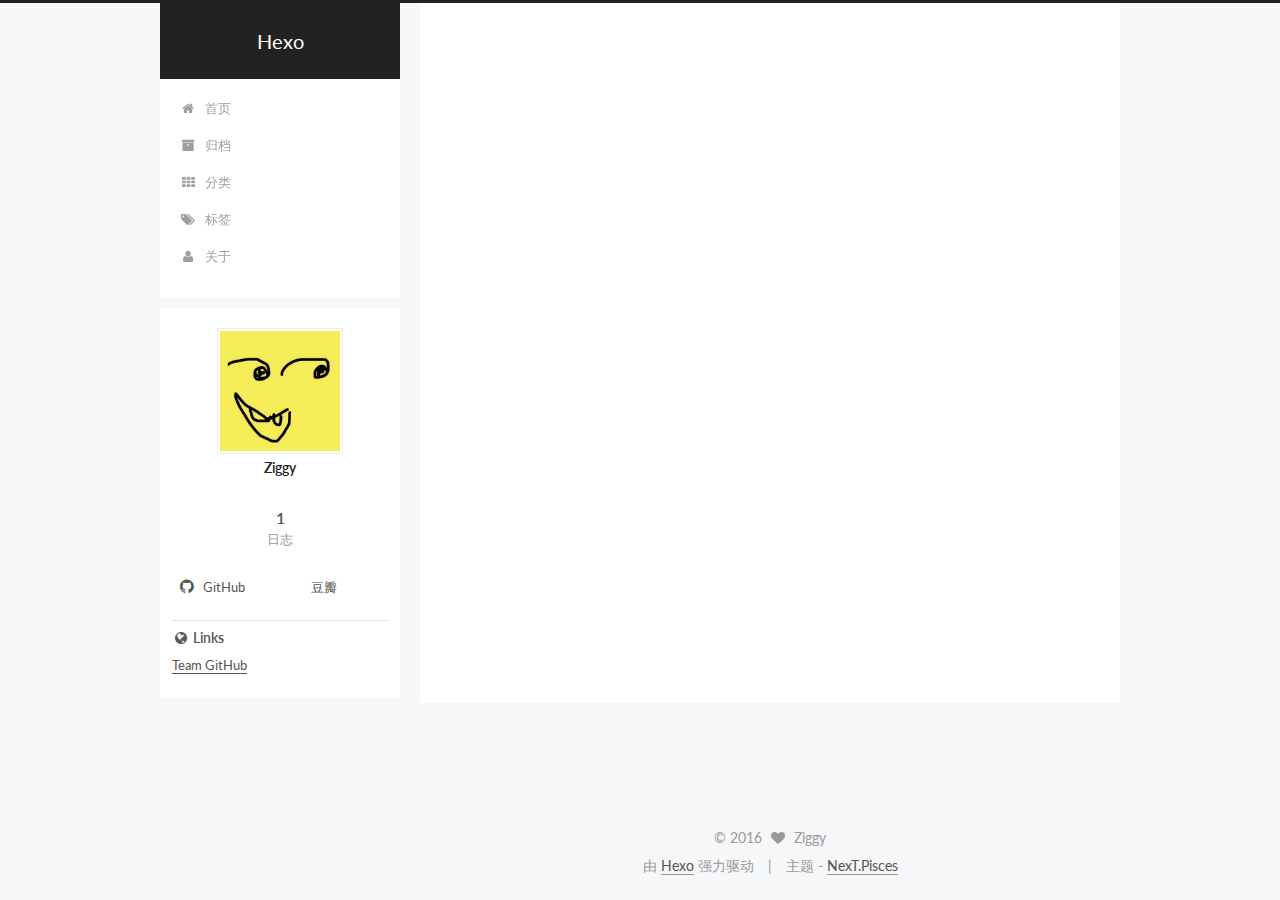
==== commit 0bbf5e24: "Site updated: 2016-12-24 11:47:53" ====
--- a/index.html
+++ b/index.html
@@ -97,7 +97,7 @@
   var NexT = window.NexT || {};
   var CONFIG = {
     scheme: 'Pisces',
-    sidebar: {"position":"right","display":"post"},
+    sidebar: {"position":"left","display":"post"},
     fancybox: true,
     motion: true,
     duoshuo: {
@@ -133,7 +133,7 @@
     
   
 
-  <div class="container one-collumn sidebar-position-right 
+  <div class="container one-collumn sidebar-position-left 
    page-home 
  ">
     <div class="headband"></div>
@@ -376,8 +376,8 @@
         <div class="site-author motion-element" itemprop="author" itemscope itemtype="http://schema.org/Person">
           <img class="site-author-image" itemprop="image"
                src="/images/avatar.gif"
-               alt="John Doe" />
-          <p class="site-author-name" itemprop="name">John Doe</p>
+               alt="Ziggy" />
+          <p class="site-author-name" itemprop="name">Ziggy</p>
           <p class="site-description motion-element" itemprop="description"></p>
         </div>
         <nav class="site-state motion-element">
@@ -400,7 +400,7 @@
           
             
               <span class="links-of-author-item">
-                <a href="https://github.com/IChrisKing" target="_blank" title="GitHub">
+                <a href="https://github.com/YoungDavidBowie" target="_blank" title="GitHub">
                   
                     <i class="fa fa-fw fa-github"></i>
                   
@@ -409,11 +409,11 @@
               </span>
             
               <span class="links-of-author-item">
-                <a href="http://blog.sina.com.cn/u/1733434252" target="_blank" title="SinaBlog">
+                <a href="https://www.douban.com/people/75941536" target="_blank" title="豆瓣">
                   
-                    <i class="fa fa-fw fa-weibo"></i>
+                    <i class="fa fa-fw fa-douban"></i>
                   
-                  SinaBlog
+                  豆瓣
                 </a>
               </span>
             
@@ -433,10 +433,6 @@
             <ul class="links-of-blogroll-list">
               
                 <li class="links-of-blogroll-item">
-                  <a href="https://anromos.github.io/" title="Anrom OS" target="_blank">Anrom OS</a>
-                </li>
-              
-                <li class="links-of-blogroll-item">
                   <a href="https://github.com/AnromOS" title="Team GitHub" target="_blank">Team GitHub</a>
                 </li>
               
@@ -465,7 +461,7 @@
   <span class="with-love">
     <i class="fa fa-heart"></i>
   </span>
-  <span class="author" itemprop="copyrightHolder">John Doe</span>
+  <span class="author" itemprop="copyrightHolder">Ziggy</span>
 </div>
 
 <div class="powered-by">
--- a/css/main.css
+++ b/css/main.css
@@ -1549,7 +1549,7 @@
   width: 4px;
   height: 4px;
   border-radius: 50%;
-  background: #ff21be;
+  background: #99d267;
 }
 .links-of-blogroll {
   font-size: 13px;
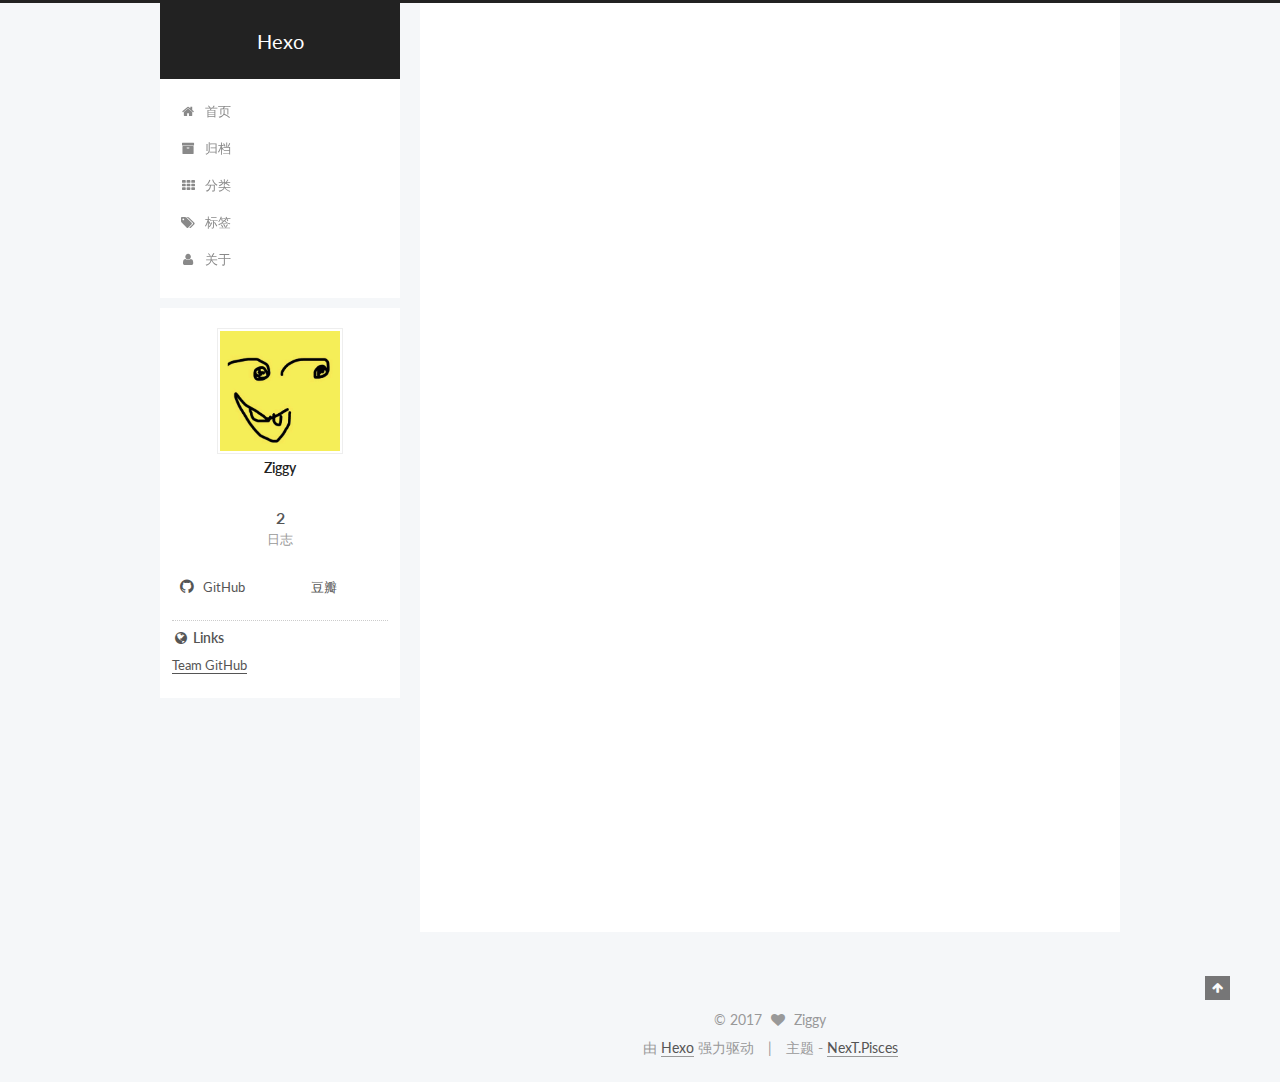
==== commit be17a578: "Site updated: 2017-01-05 23:21:16" ====
--- a/index.html
+++ b/index.html
@@ -255,6 +255,121 @@
             
               
                 
+                <a class="post-title-link" href="/2017/01/05/星球大战外传：侠盗一号/" itemprop="url">
+                  星球大战外传：侠盗一号
+                </a>
+              
+            
+          </h1>
+        
+
+        <div class="post-meta">
+          <span class="post-time">
+            <span class="post-meta-item-icon">
+              <i class="fa fa-calendar-o"></i>
+            </span>
+            <span class="post-meta-item-text">发表于</span>
+            <time itemprop="dateCreated" datetime="2017-01-05T22:48:11+08:00" content="2017-01-05">
+              2017-01-05
+            </time>
+          </span>
+
+          
+
+          
+            
+              <span class="post-comments-count">
+                &nbsp; | &nbsp;
+                <a href="/2017/01/05/星球大战外传：侠盗一号/#comments" itemprop="discussionUrl">
+                  <span class="post-comments-count ds-thread-count" data-thread-key="2017/01/05/星球大战外传：侠盗一号/" itemprop="commentsCount"></span>
+                </a>
+              </span>
+            
+          
+
+          
+
+          
+          
+
+          
+        </div>
+      </header>
+    
+
+
+    <div class="post-body" itemprop="articleBody">
+
+      
+      
+
+      
+        
+          
+          
+这篇影评可能有剧透
+
+ps.原本要在公众号发的。。所以格式行文很不豆瓣。见谅。
+2016年，真的有太多人离开我们。大卫·鲍伊、普林斯、艾伦·里克曼、莱昂纳德·科恩、夏梦、南希·里根、艾伦·锡克、乔治·迈克尔 ……如同一颗颗星辰的陨落。永远的莱娅公主凯丽·费雪，也在新年倒计第3天，离开了我们。
+愿原力与她同在。
+ 
+莱娅公主离去了，但《星战》的征程还在继续——《星球大战外传：侠盗一号》
+《侠盗一号》是第8部星战电影，也是第1部独立外传。
+是第三集《西斯的复仇》（2005）和第四集《星球大战：新希
+          ...
+
+          <div class="post-more-link text-center">
+            <a class="btn" href="/2017/01/05/星球大战外传：侠盗一号/" rel="contents">
+              阅读全文 &raquo;
+            </a>
+          </div>
+        
+      
+    </div>
+
+    <div>
+      
+    </div>
+
+    <div>
+      
+    </div>
+
+    <footer class="post-footer">
+      
+
+      
+
+      
+      
+        <div class="post-eof"></div>
+      
+    </footer>
+  </article>
+
+
+    
+      
+
+  
+  
+
+  
+  
+  
+
+  <article class="post post-type-normal " itemscope itemtype="http://schema.org/Article">
+
+    
+      <header class="post-header">
+
+        
+        
+          <h1 class="post-title" itemprop="name headline">
+            
+            
+              
+                
                 <a class="post-title-link" href="/2016/12/24/hello-world/" itemprop="url">
                   Hello World
                 </a>
@@ -383,7 +498,7 @@
         <nav class="site-state motion-element">
           <div class="site-state-item site-state-posts">
             <a href="/archives">
-              <span class="site-state-item-count">1</span>
+              <span class="site-state-item-count">2</span>
               <span class="site-state-item-name">日志</span>
             </a>
           </div>
@@ -457,7 +572,7 @@
         <div class="copyright" >
   
   &copy; 
-  <span itemprop="copyrightYear">2016</span>
+  <span itemprop="copyrightYear">2017</span>
   <span class="with-love">
     <i class="fa fa-heart"></i>
   </span>
--- a/css/main.css
+++ b/css/main.css
@@ -1549,7 +1549,7 @@
   width: 4px;
   height: 4px;
   border-radius: 50%;
-  background: #99d267;
+  background: #fb16d5;
 }
 .links-of-blogroll {
   font-size: 13px;
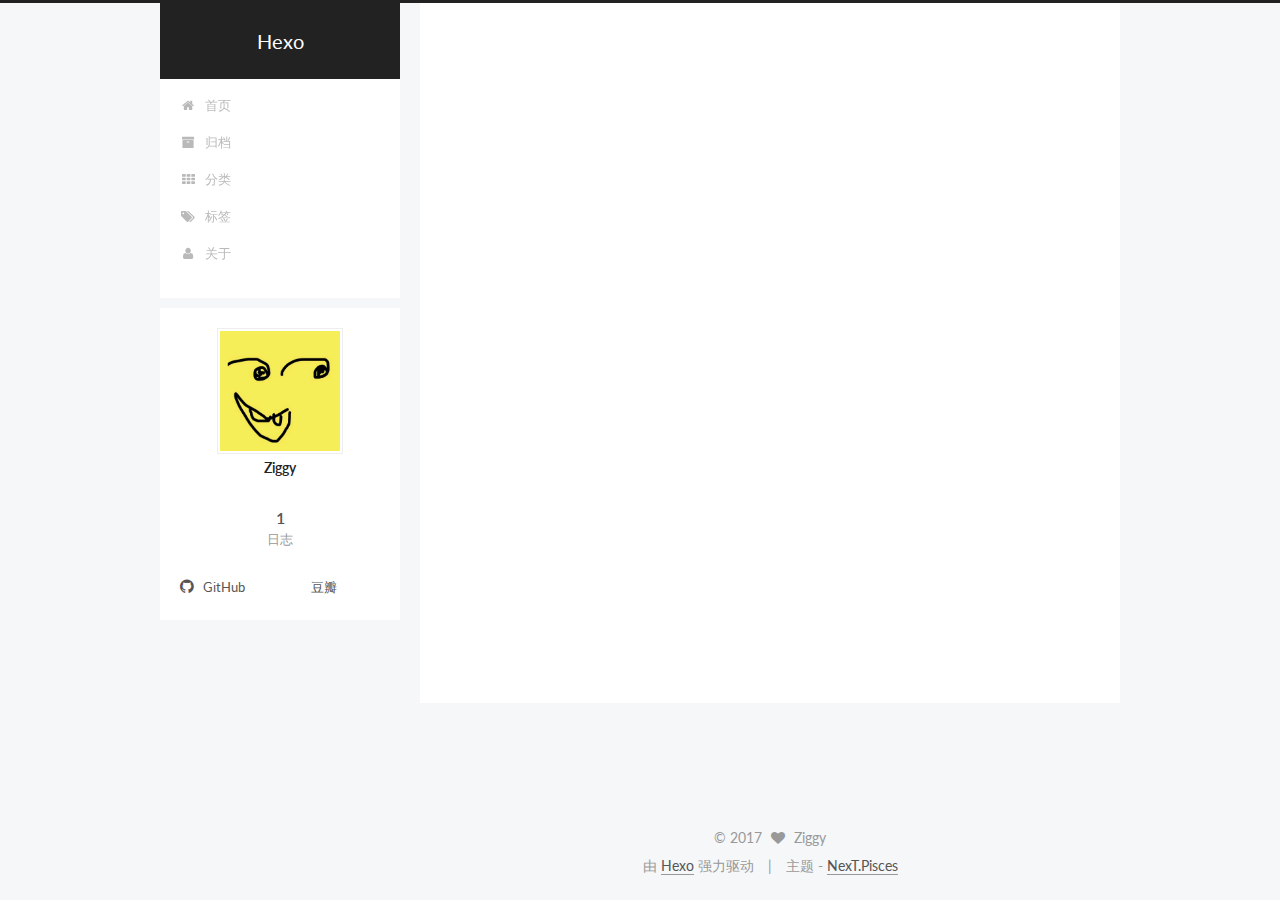
==== commit dc86e7cc: "Site updated: 2017-01-05 23:40:57" ====
--- a/index.html
+++ b/index.html
@@ -309,125 +309,18 @@
           
 这篇影评可能有剧透
 
-ps.原本要在公众号发的。。所以格式行文很不豆瓣。见谅。
 2016年，真的有太多人离开我们。大卫·鲍伊、普林斯、艾伦·里克曼、莱昂纳德·科恩、夏梦、南希·里根、艾伦·锡克、乔治·迈克尔 ……如同一颗颗星辰的陨落。永远的莱娅公主凯丽·费雪，也在新年倒计第3天，离开了我们。
 愿原力与她同在。
  
 莱娅公主离去了，但《星战》的征程还在继续——《星球大战外传：侠盗一号》
 《侠盗一号》是第8部星战电影，也是第1部独立外传。
-是第三集《西斯的复仇》（2005）和第四集《星球大战：新希
+是第三集《西斯的复仇》（2005）和第四集《星球大战：新希望》（1977）之间的一个填坑。
+承接了第三集的结尾，
+阿
           ...
 
           <div class="post-more-link text-center">
             <a class="btn" href="/2017/01/05/星球大战外传：侠盗一号/" rel="contents">
-              阅读全文 &raquo;
-            </a>
-          </div>
-        
-      
-    </div>
-
-    <div>
-      
-    </div>
-
-    <div>
-      
-    </div>
-
-    <footer class="post-footer">
-      
-
-      
-
-      
-      
-        <div class="post-eof"></div>
-      
-    </footer>
-  </article>
-
-
-    
-      
-
-  
-  
-
-  
-  
-  
-
-  <article class="post post-type-normal " itemscope itemtype="http://schema.org/Article">
-
-    
-      <header class="post-header">
-
-        
-        
-          <h1 class="post-title" itemprop="name headline">
-            
-            
-              
-                
-                <a class="post-title-link" href="/2016/12/24/hello-world/" itemprop="url">
-                  Hello World
-                </a>
-              
-            
-          </h1>
-        
-
-        <div class="post-meta">
-          <span class="post-time">
-            <span class="post-meta-item-icon">
-              <i class="fa fa-calendar-o"></i>
-            </span>
-            <span class="post-meta-item-text">发表于</span>
-            <time itemprop="dateCreated" datetime="2016-12-24T10:09:33+08:00" content="2016-12-24">
-              2016-12-24
-            </time>
-          </span>
-
-          
-
-          
-            
-              <span class="post-comments-count">
-                &nbsp; | &nbsp;
-                <a href="/2016/12/24/hello-world/#comments" itemprop="discussionUrl">
-                  <span class="post-comments-count ds-thread-count" data-thread-key="2016/12/24/hello-world/" itemprop="commentsCount"></span>
-                </a>
-              </span>
-            
-          
-
-          
-
-          
-          
-
-          
-        </div>
-      </header>
-    
-
-
-    <div class="post-body" itemprop="articleBody">
-
-      
-      
-
-      
-        
-          
-          Welcome to Hexo! This is your very first post. Check documentation for more info. If you get any problems when using Hexo, you can find the answer in troubleshooting or you can ask me on GitHub.
-Quick StartCreate a new post1$ hexo new "My New Post"
-M
-          ...
-
-          <div class="post-more-link text-center">
-            <a class="btn" href="/2016/12/24/hello-world/" rel="contents">
               阅读全文 &raquo;
             </a>
           </div>
@@ -498,7 +391,7 @@
         <nav class="site-state motion-element">
           <div class="site-state-item site-state-posts">
             <a href="/archives">
-              <span class="site-state-item-count">2</span>
+              <span class="site-state-item-count">1</span>
               <span class="site-state-item-name">日志</span>
             </a>
           </div>
@@ -539,20 +432,6 @@
         
 
         
-        
-          <div class="links-of-blogroll motion-element links-of-blogroll-block">
-            <div class="links-of-blogroll-title">
-              <i class="fa  fa-fw fa-globe"></i>
-              Links
-            </div>
-            <ul class="links-of-blogroll-list">
-              
-                <li class="links-of-blogroll-item">
-                  <a href="https://github.com/AnromOS" title="Team GitHub" target="_blank">Team GitHub</a>
-                </li>
-              
-            </ul>
-          </div>
         
 
       </section>
--- a/css/main.css
+++ b/css/main.css
@@ -1549,7 +1549,7 @@
   width: 4px;
   height: 4px;
   border-radius: 50%;
-  background: #fb16d5;
+  background: #f924b3;
 }
 .links-of-blogroll {
   font-size: 13px;
